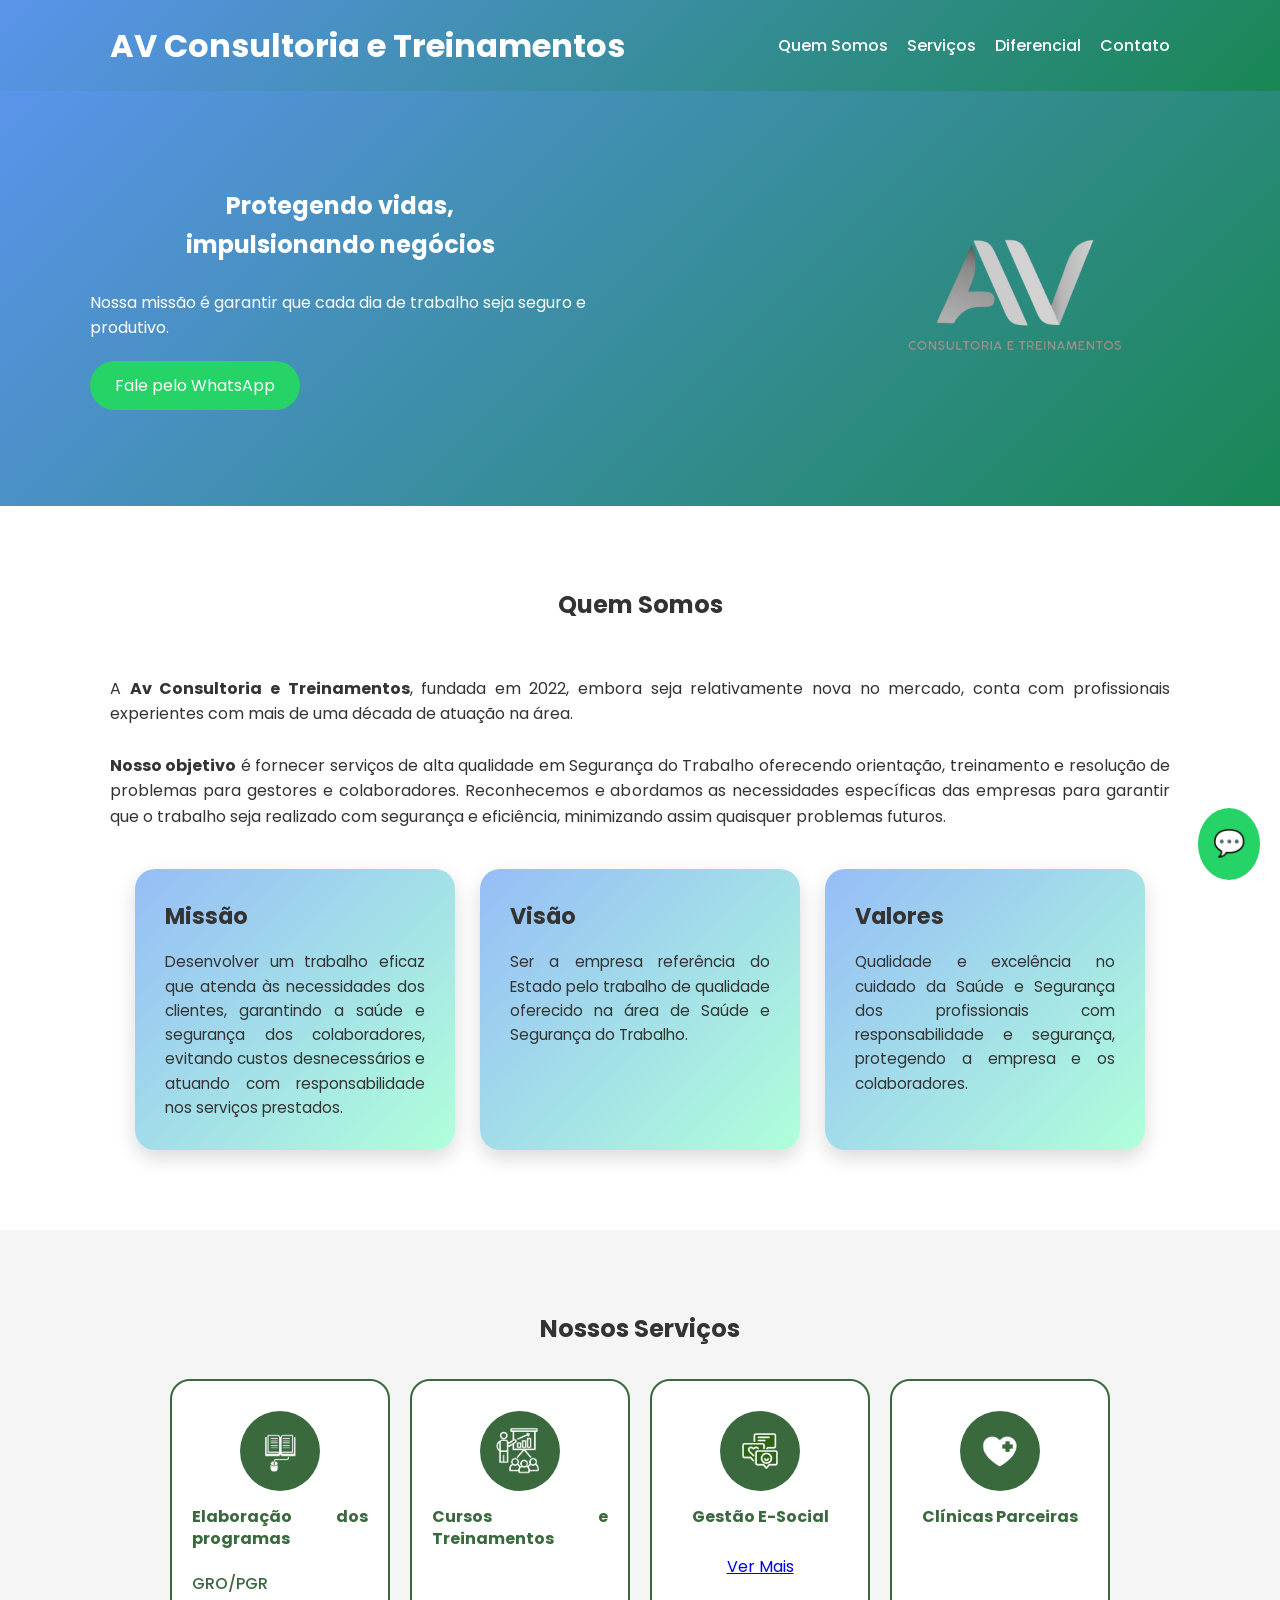
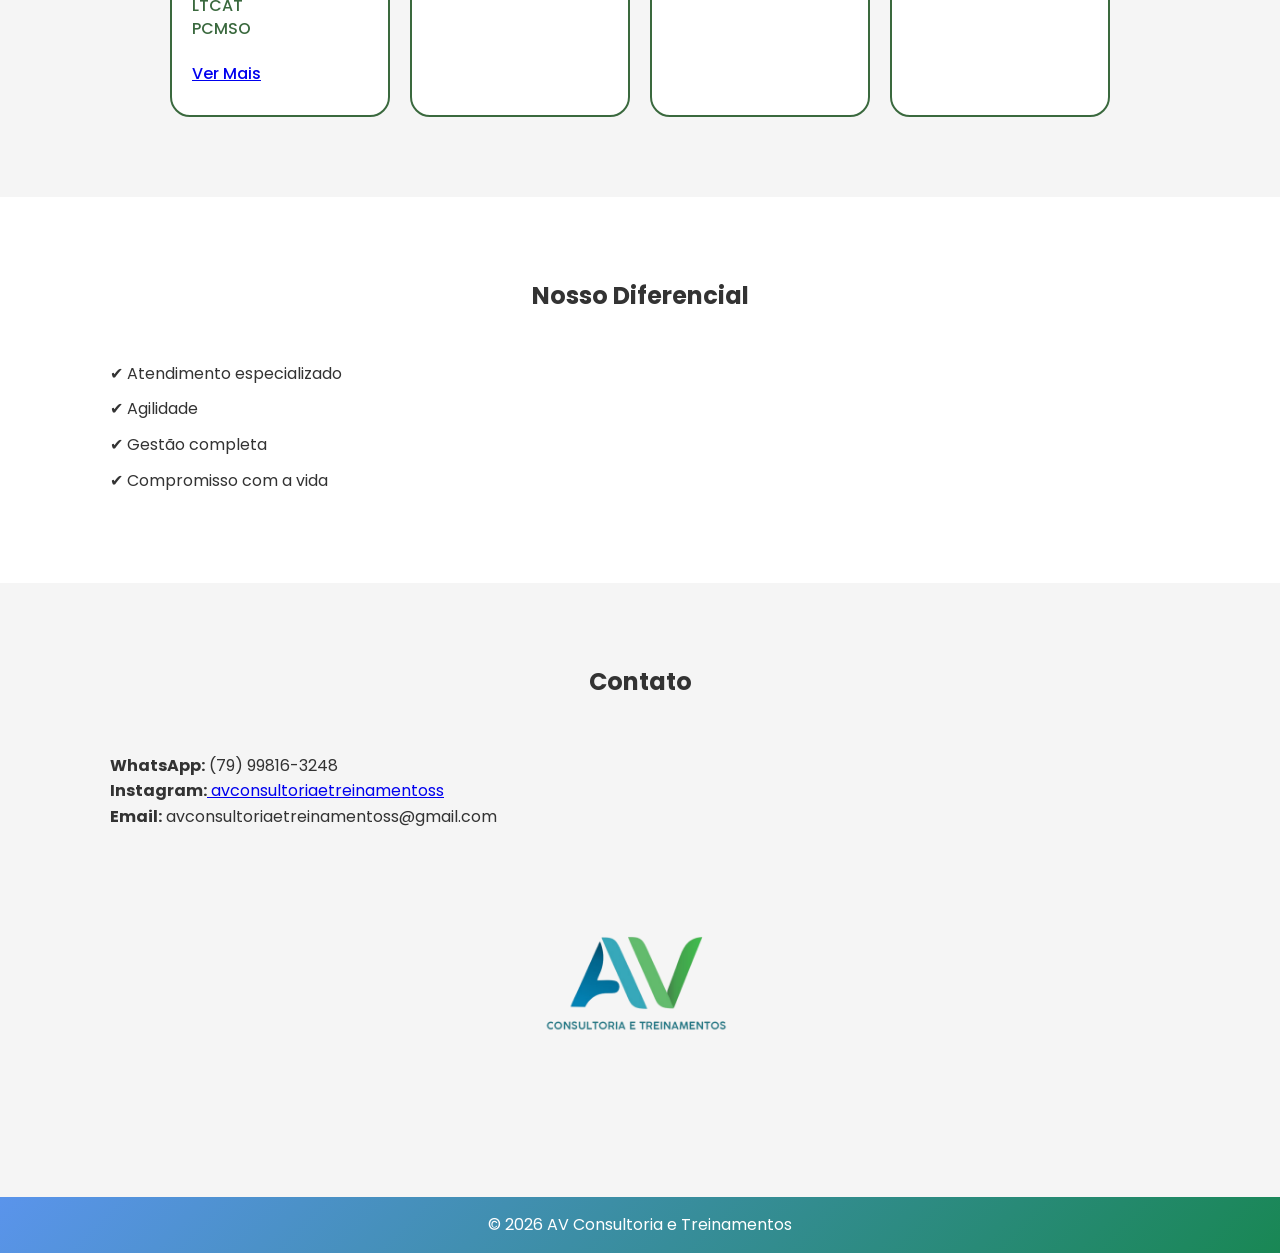
==== index.html @ 42953333 "Update index.html" ====
<!DOCTYPE html>
<html lang="pt-BR">
  <head>
    <meta charset="UTF-8" />
    <meta name="viewport" content="width=device-width, initial-scale=1.0" />
    <title>AV Consultoria e Treinamentos</title>

    <link rel="stylesheet" href="style.css" />

    <link rel="preconnect" href="https://fonts.googleapis.com" />
    <link rel="preconnect" href="https://fonts.gstatic.com" crossorigin />
    <link
      href="https://fonts.googleapis.com/css2?family=Poppins:wght@300;400;600;700&display=swap"
      rel="stylesheet"
    />
  </head>

  <body>
    <!-- HEADER -->
    <header>
      <div class="container header-content">
        <h1>AV Consultoria e Treinamentos</h1>
        <nav>
          <a href="#sobre">Quem Somos</a>
          <a href="#servicos">Serviços</a>
          <a href="#diferencial">Diferencial</a>
          <a href="#contato">Contato</a>
        </nav>
      </div>
    </header>

    <!-- HERO -->
    <section class="hero">
      <div class="hero-content">
        <div class="hero-text">
          <h2>
            Protegendo vidas,<br />
            impulsionando negócios
          </h2>
          <br />
          <p>
            Nossa missão é garantir que cada dia de trabalho seja seguro e
            produtivo.
          </p>

          <a
            href="https://wa.me/5579998163248"
            target="_blank"
            class="btn whatsapp"
          >
            Fale pelo WhatsApp
          </a>
        </div>

        <div class="hero-img">
          <img src="img/av branco.png" alt="AV Consultoria" />
        </div>
      </div>
    </section>

    <!-- SOBRE -->
    <section class="section">
      <div class="container">
        <h2>Quem Somos</h2>
        <br />
        <br />

        <p>
          A <b>Av Consultoria e Treinamentos</b>, fundada em 2022, embora seja
          relativamente nova no mercado, conta com profissionais experientes com
          mais de uma década de atuação na área.
        </p>
        <br />
        <p>
          <b>Nosso objetivo</b> é fornecer serviços de alta qualidade em
          Segurança do Trabalho oferecendo orientação, treinamento e resolução
          de problemas para gestores e colaboradores. Reconhecemos e abordamos
          as necessidades específicas das empresas para garantir que o trabalho
          seja realizado com segurança e eficiência, minimizando assim quaisquer
          problemas futuros.
        </p>

        <div class="cards-institucional">
          <div class="card-institucional">
            <h3>Missão</h3>
            <p>
              Desenvolver um trabalho eficaz que atenda às necessidades dos
              clientes, garantindo a saúde e segurança dos colaboradores,
              evitando custos desnecessários e atuando com responsabilidade nos
              serviços prestados.
            </p>
          </div>

          <div class="card-institucional">
            <h3>Visão</h3>
            <p>
              Ser a empresa referência do Estado pelo trabalho de qualidade
              oferecido na área de Saúde e Segurança do Trabalho.
            </p>
          </div>

          <div class="card-institucional">
            <h3>Valores</h3>
            <p>
              Qualidade e excelência no cuidado da Saúde e Segurança dos
              profissionais com responsabilidade e segurança, protegendo a
              empresa e os colaboradores.
            </p>
          </div>
        </div>
      </div>
    </section>

    <!-- SERVIÇOS -->
    <section id="servicos" class="section bg">
      <div class="container">
        <h2>Nossos Serviços</h2>

        <div class="cards-servicos">
          <!-- CARD 1 -->
          <div class="card-servico">
            <div class="card-icon">
              <img src="img/Programas (1).png" alt="Elaboração de Programas" />
            </div>
            <p>
              <b>Elaboração dos programas</b> <br />
              <br />
              GRO/PGR <br />
              LTCAT <br />
              PCMSO <br />
              <br />
              <a href="explicação.html">Ver Mais</a>
            </p>
          </div>

          <!-- CARD 2 -->
          <div class="card-servico">
            <div class="card-icon">
              <img
                src="img/cursos e treinamentos.png"
                alt="Cursos e Treinamentos"
              />
            </div>
            <p><b>Cursos e Treinamentos</b></p>
          </div>

          <!-- CARD 3 -->
          <div class="card-servico">
            <div class="card-icon">
              <img src="img/sociais.png" alt="Gestão E-Social" />
            </div>
            <p><b>Gestão E-Social</b></p>
            <br />
            <a href="explicação.html">Ver Mais</a>
          </div>

          <!-- CARD 4 -->
          <div class="card-servico">
            <div class="card-icon">
              <img src="img/saude.png" alt="Clínicas Parceiras" />
            </div>
            <p><b>Clínicas Parceiras</b></p>
          </div>
        </div>
      </div>
    </section>

    <!-- DIFERENCIAL -->
    <section id="diferencial" class="section">
      <div class="container">
        <h2>Nosso Diferencial</h2>
        <br />

        <ul class="lista">
          <li>✔ Atendimento especializado</li>
          <li>✔ Agilidade</li>
          <li>✔ Gestão completa</li>
          <li>✔ Compromisso com a vida</li>
        </ul>
      </div>
    </section>

    <!-- CONTATO -->
    <section id="contato" class="section bg">
      <div class="container">
        <h2>Contato</h2>
        <br />
        <br />
        <p><strong>WhatsApp:</strong> (79) 99816-3248</p>
        <p><strong>Instagram:</strong><a href="https://www.instagram.com/avconsultoriaetreinamentoss?igsh=MWJjYWZ6a2FtYTg5bw==" target="_blank">
  avconsultoriaetreinamentoss
</a>
</p>
        <p><strong>Email:</strong> avconsultoriaetreinamentoss@gmail.com</p>

        <!-- IMAGEM EMBAIXO DOS CONTATOS -->
        <div class="imagem-contato">
          <img src="img/logo ofc.png" alt="Imagem de contato AV Consultoria" />
        </div>
      </div>
    </section>

    <!-- BOTÃO WHATSAPP -->
    <a href="https://wa.me/5579998163248" class="whatsapp-float" target="_blank"
      >💬</a
    >

    <!-- FOOTER -->
    <footer>
      <p>© 2026 AV Consultoria e Treinamentos</p>
    </footer>

    <script src="script.js"></script>
  </body>
</html>
---- style.css ----
* {
  margin: 0;
  padding: 0;
  box-sizing: border-box;
  font-family: "Poppins", sans-serif;
}
body {
  line-height: 1.6;
  color: #333;
}

/* CONTAINER */
.container {
  max-width: 1100px;
  margin: auto;
  padding: 20px;
}

/* HEADER */
header {
  background: linear-gradient(135deg, #5a94eb, #198754);
  color: #fff;
}
.header-content {
  display: flex;
  justify-content: space-between;
  align-items: center;
  flex-wrap: wrap;
}
nav a {
  color: #fff;
  margin-left: 15px;
  text-decoration: none;
  font-weight: 500;
}

/* HERO */
.hero {
  background: linear-gradient(135deg, #5a94eb, #198754);
  padding: 80px 20px;
  color: #fff;
}
.hero-content {
  max-width: 1100px;
  margin: auto;
  display: flex;
  align-items: center;
  justify-content: space-between;
  gap: 40px;
}
.hero-text {
  max-width: 500px;
}
.hero-img img {
  max-width: 350px;
  width: 100%;
}

/* SEÇÕES */
.section {
  padding: 60px 20px;
}
.bg {
  background: #f5f5f5;
}

/* CARDS */
.cards-servicos {
  display: flex;
  flex-wrap: wrap;
  gap: 20px;
  justify-content: center;
  margin-top: 30px;
}

.card-servico {
  background: #fff;
  border: 2px solid #3a693e;
  border-radius: 20px;
  padding: 30px 20px;
  text-align: center; /* 👈 centraliza textos */
  width: 220px;
  transition: transform 0.3s, box-shadow 0.3s;

  display: flex; /* 👇 garante tudo no centro */
  flex-direction: column;
  align-items: center;
}

.card-servico:hover {
  transform: translateY(-5px);
  box-shadow: 0 10px 20px rgba(0, 0, 0, 0.1);
}

.card-icon {
  width: 80px;
  height: 80px;
  background: #3a693e;
  border-radius: 50%;
  display: flex;
  align-items: center;
  justify-content: center;
  margin-bottom: 15px;
}

.card-icon img {
  width: 120%;
  height: 120%;
  object-fit: contain;
}

.card-servico p,
.card-servico a {
  text-align: center; /* 👈 texto e link no centro */
}

.card-servico p {
  color: #3a693e;
  font-weight: 500;
  line-height: 1.4;
}

/* Link normal */
a.meu-link {
  color: #3a693e; /* cor do link */
  text-decoration: none; /* remove o sublinhado se quiser */
}

/* Link quando o mouse passa por cima */
a.meu-link:hover {
  color: rgb(1, 41, 19); /* cor ao passar o mouse */
  text-decoration: underline; /* opcional, adiciona sublinhado no hover */
}

/* Link visitado */
a.meu-link:visited {
  color: rgb(30, 66, 44); /* cor depois de o usuário ter clicado */
}

/* Link ativo (quando clicado) */
a.meu-link:active {
  color: rgb(32, 68, 32); /* cor no momento do clique */
}

/* CARDS QUEM SOMOS */
.cards-institucional {
  display: flex;
  gap: 25px;
  margin-top: 40px;
  justify-content: center;
  flex-wrap: wrap;
}

.card-institucional {
  background: linear-gradient(135deg, #96bdf7, #b0ffda);
  color: #333;
  border-radius: 20px;
  padding: 30px;
  width: 320px;
  box-shadow: 0 8px 20px rgba(0, 0, 0, 0.15);
  transition: transform 0.3s, box-shadow 0.3s;
}

.card-institucional:hover {
  transform: translateY(-6px);
  box-shadow: 0 12px 25px rgba(0, 0, 0, 0.2);
}

.card-institucional h3 {
  margin-bottom: 15px;
  font-size: 1.4rem;
  text-align: left;
}

.card-institucional p {
  font-size: 0.95rem;
  line-height: 1.6;
  text-align: left;
}

/* RESPONSIVO */
@media (max-width: 768px) {
  .card-institucional {
    width: 100%;
  }
}

/* LISTA */
.lista {
  list-style: none;
  margin-top: 20px;
}
.lista li {
  margin: 10px 0;
}

/* BOTÕES */
.btn {
  display: inline-block;
  margin-top: 20px;
  padding: 12px 25px;
  border-radius: 25px;
  background: #198754;
  color: #fff;
  text-decoration: none;
}
.whatsapp {
  background: #25d366;
}

.imagem-contato {
  margin-top: 30px;
  text-align: center;
}

.imagem-contato img {
  max-width: 250px; /* 👉 AQUI você muda o tamanho */
  width: 100%;
  height: auto;
}

/* WHATSAPP FLUTUANTE */
.whatsapp-float {
  position: fixed;
  bottom: 20px;
  right: 20px;
  background: #25d366;
  color: #fff;
  font-size: 26px;
  padding: 15px;
  border-radius: 50%;
  text-decoration: none;
}

/* FOOTER */
footer {
  background: linear-gradient(135deg, #5a94eb, #198754);
  color: #fff;
  padding: 15px;
  text-align: center;
}

/* RESPONSIVO */
@media (max-width: 768px) {
  .hero-content {
    flex-direction: column;
    text-align: center;
  }
  nav {
    margin-top: 10px;
  }
  nav a {
    display: inline-block;
    margin: 5px;
  }
} /* ====================== MOBILE FIRST (CELULAR) ====================== */
@media (max-width: 768px) {
  /* HEADER */
  header {
    padding: 15px 10px;
  }
  .header-content {
    flex-direction: column;
    gap: 10px;
  }
  header h1 {
    font-size: 1.3rem;
    text-align: center;
  }
  nav {
    display: flex;
    flex-wrap: wrap;
    justify-content: center;
    gap: 10px;
  }
  nav a {
    margin: 0;
    font-size: 0.9rem;
  } /* HERO */
  .hero {
    padding: 50px 15px;
  }
  .hero-content {
    flex-direction: column;
    gap: 25px;
  }
  .hero-text h2 {
    font-size: 1.6rem;
    line-height: 1.3;
  }
  .hero-text p {
    font-size: 0.95rem;
  }
  .hero-img img {
    max-width: 220px;
  } /* BOTÃO */
  .btn {
    width: 100%;
    text-align: center;
    padding: 14px;
    font-size: 1rem;
  } /* SEÇÕES */
  .section {
    padding: 45px 15px;
  }
  .section h2 {
    font-size: 1.4rem;
    margin-bottom: 20px;
  }
  .section p {
    font-size: 0.95rem;
  }
  /* CARDS */
  .cards-servicos {
    display: flex;
    flex-wrap: wrap;
    gap: 20px;
    justify-content: center;
    margin-top: 30px;
  }

  .card-servico {
    background: #fff;
    border: 2px solid #3a693e; /* cor da borda verde */
    border-radius: 20px;
    padding: 30px 20px;
    text-align: center;
    width: 220px;
    transition: transform 0.3s, box-shadow 0.3s;
  }

  .card-servico:hover {
    transform: translateY(-5px);
    box-shadow: 0 10px 20px rgba(0, 0, 0, 0.1);
  }

  .card-icon {
    width: 80px;
    height: 80px;
    background: #3a693e; /* círculo verde */
    border-radius: 50%;
    display: flex;
    align-items: center;
    justify-content: center;
    margin: 0 auto 15px auto;
  }

  .card-icon img {
    width: 120%;
    height: 120%;
    object-fit: contain;
  }

  .card-servico p {
    color: #3a693e;
    font-weight: 500;
    line-height: 1.4;
  }
  /* LISTA DIFERENCIAL */
  .lista li {
    font-size: 0.95rem;
    text-align: left;
  }
  /* CONTATO */
  #contato p {
    font-size: 0.95rem;
  }

  /* Menor no celular */
  @media (max-width: 768px) {
    .imagem-contato img {
      max-width: 180px;
    }
  }

  /* FOOTER */
  footer {
    font-size: 0.85rem;
  }
  /* WHATSAPP FLOAT */
  .whatsapp-float {
    bottom: 15px;
    right: 15px;
    font-size: 22px;
    padding: 12px;
  }
}
.section h2,
.hero-text h2,
footer p {
  text-align: center;
}
.section p,
.card p {
  text-align: justify;
}
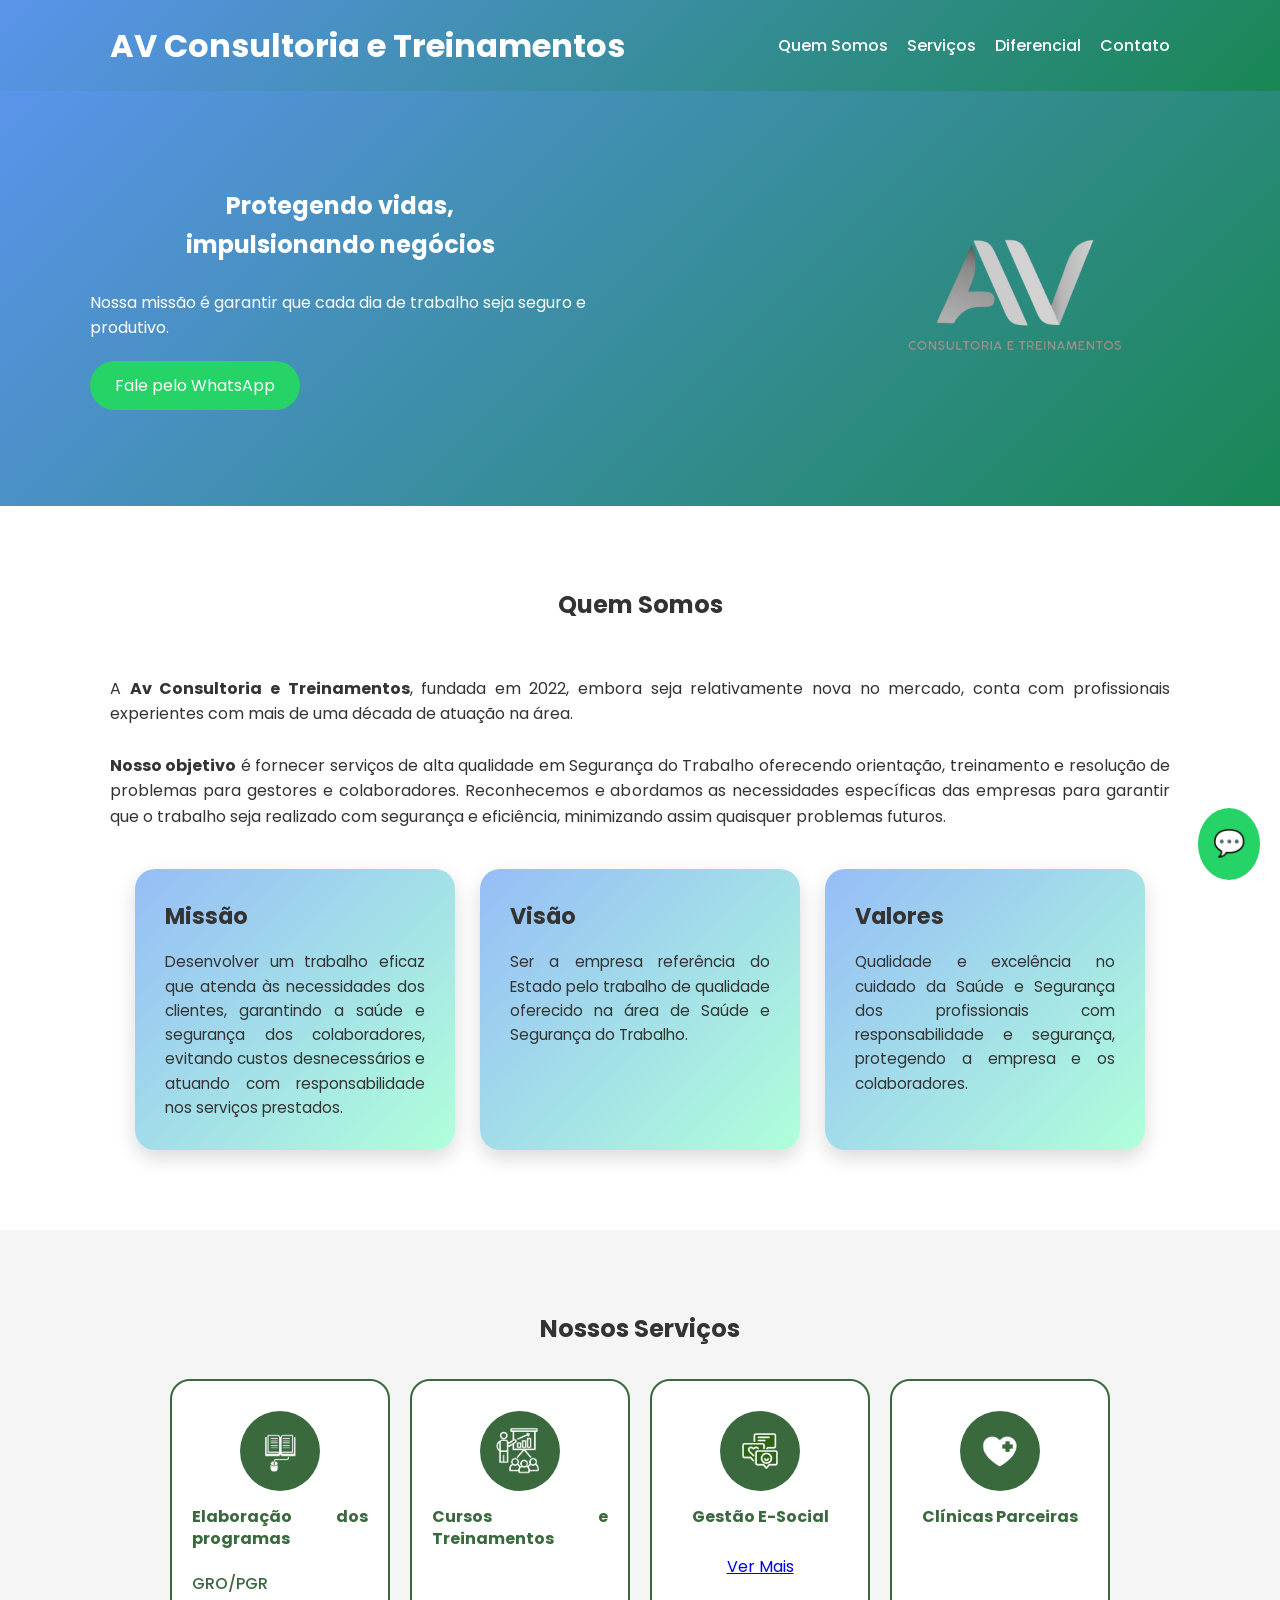
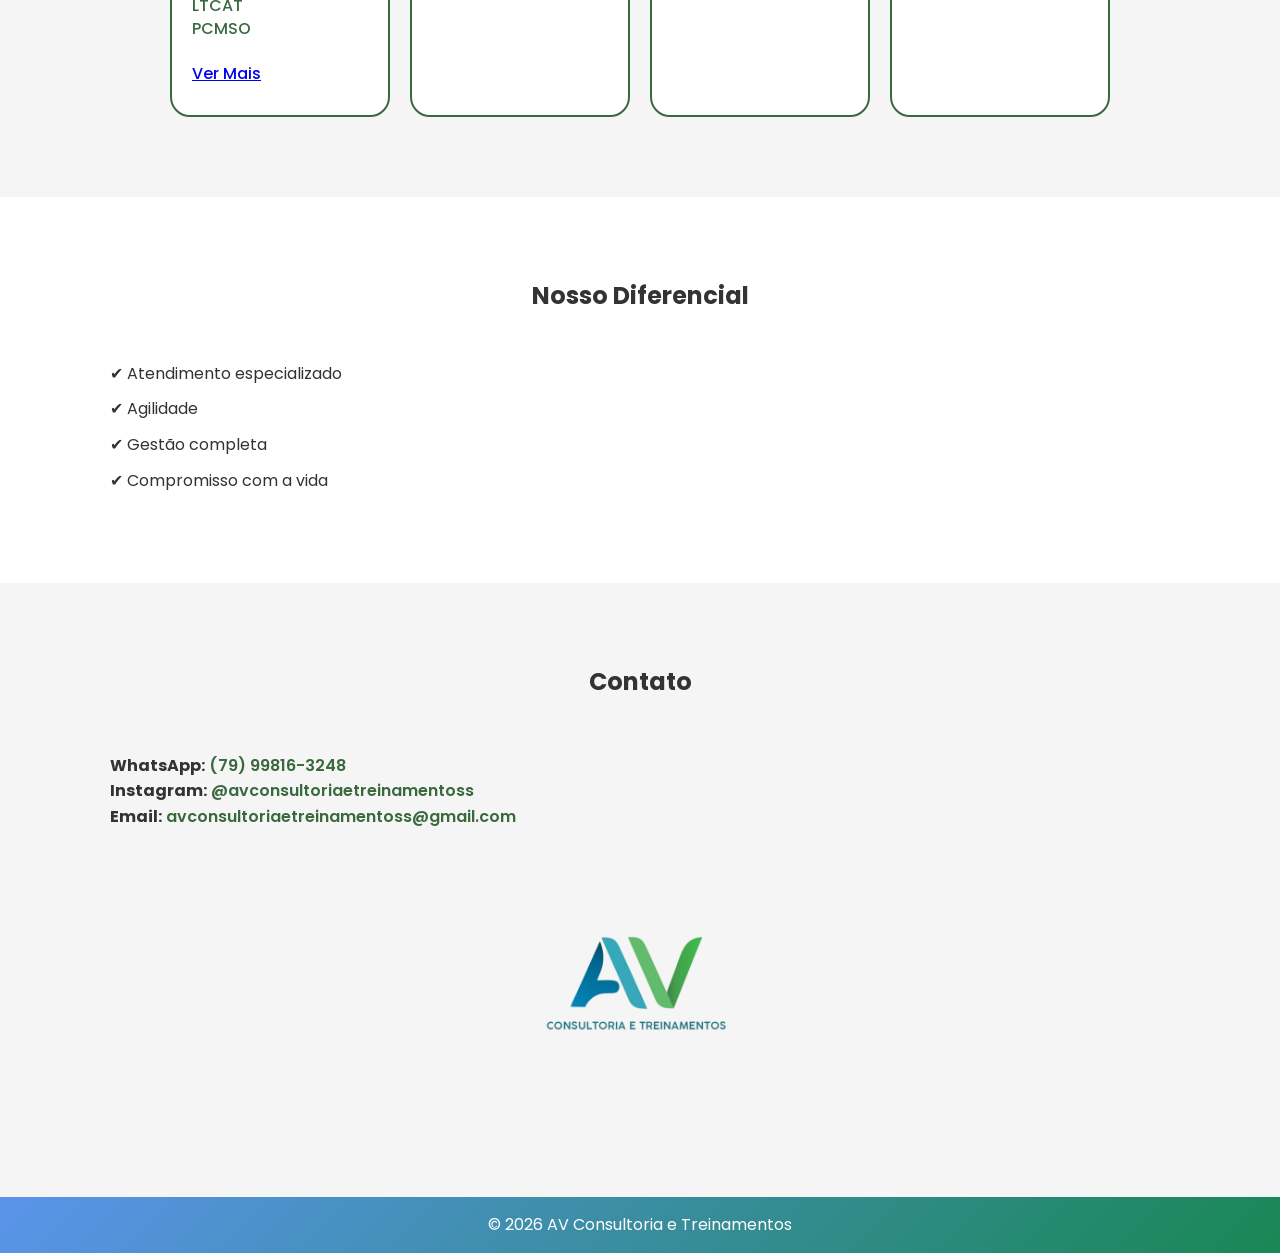
==== commit e628c9d5: "Update index.html" ====
--- a/index.html
+++ b/index.html
@@ -186,12 +186,29 @@
         <h2>Contato</h2>
         <br />
         <br />
-        <p><strong>WhatsApp:</strong> (79) 99816-3248</p>
-        <p><strong>Instagram:</strong><a href="https://www.instagram.com/avconsultoriaetreinamentoss?igsh=MWJjYWZ6a2FtYTg5bw==" target="_blank">
-  avconsultoriaetreinamentoss
-</a>
-</p>
-        <p><strong>Email:</strong> avconsultoriaetreinamentoss@gmail.com</p>
+        <p>
+          <strong>WhatsApp:</strong>
+          <a href="https://wa.me/5579998163248" target="_blank">
+            (79) 99816-3248
+          </a>
+        </p>
+
+        <p>
+          <strong>Instagram:</strong>
+          <a
+            href="https://www.instagram.com/avconsultoriaetreinamentoss?igsh=MWJjYWZ6a2FtYTg5bw=="
+            target="_blank"
+          >
+            @avconsultoriaetreinamentoss
+          </a>
+        </p>
+
+        <p>
+          <strong>Email:</strong>
+          <a href="mailto:avconsultoriaetreinamentoss@gmail.com">
+            avconsultoriaetreinamentoss@gmail.com
+          </a>
+        </p>
 
         <!-- IMAGEM EMBAIXO DOS CONTATOS -->
         <div class="imagem-contato">
@@ -214,3 +231,4 @@
   </body>
 </html>
 
+
--- a/style.css
+++ b/style.css
@@ -119,6 +119,17 @@
   font-weight: 500;
   line-height: 1.4;
 }
+
+#contato a {
+  color: #3a693e;
+  font-weight: 600;
+  text-decoration: none;
+}
+
+#contato a:hover {
+  text-decoration: underline;
+}
+
 
 /* Link normal */
 a.meu-link {
@@ -394,3 +405,4 @@
 .card p {
   text-align: justify;
 }
+
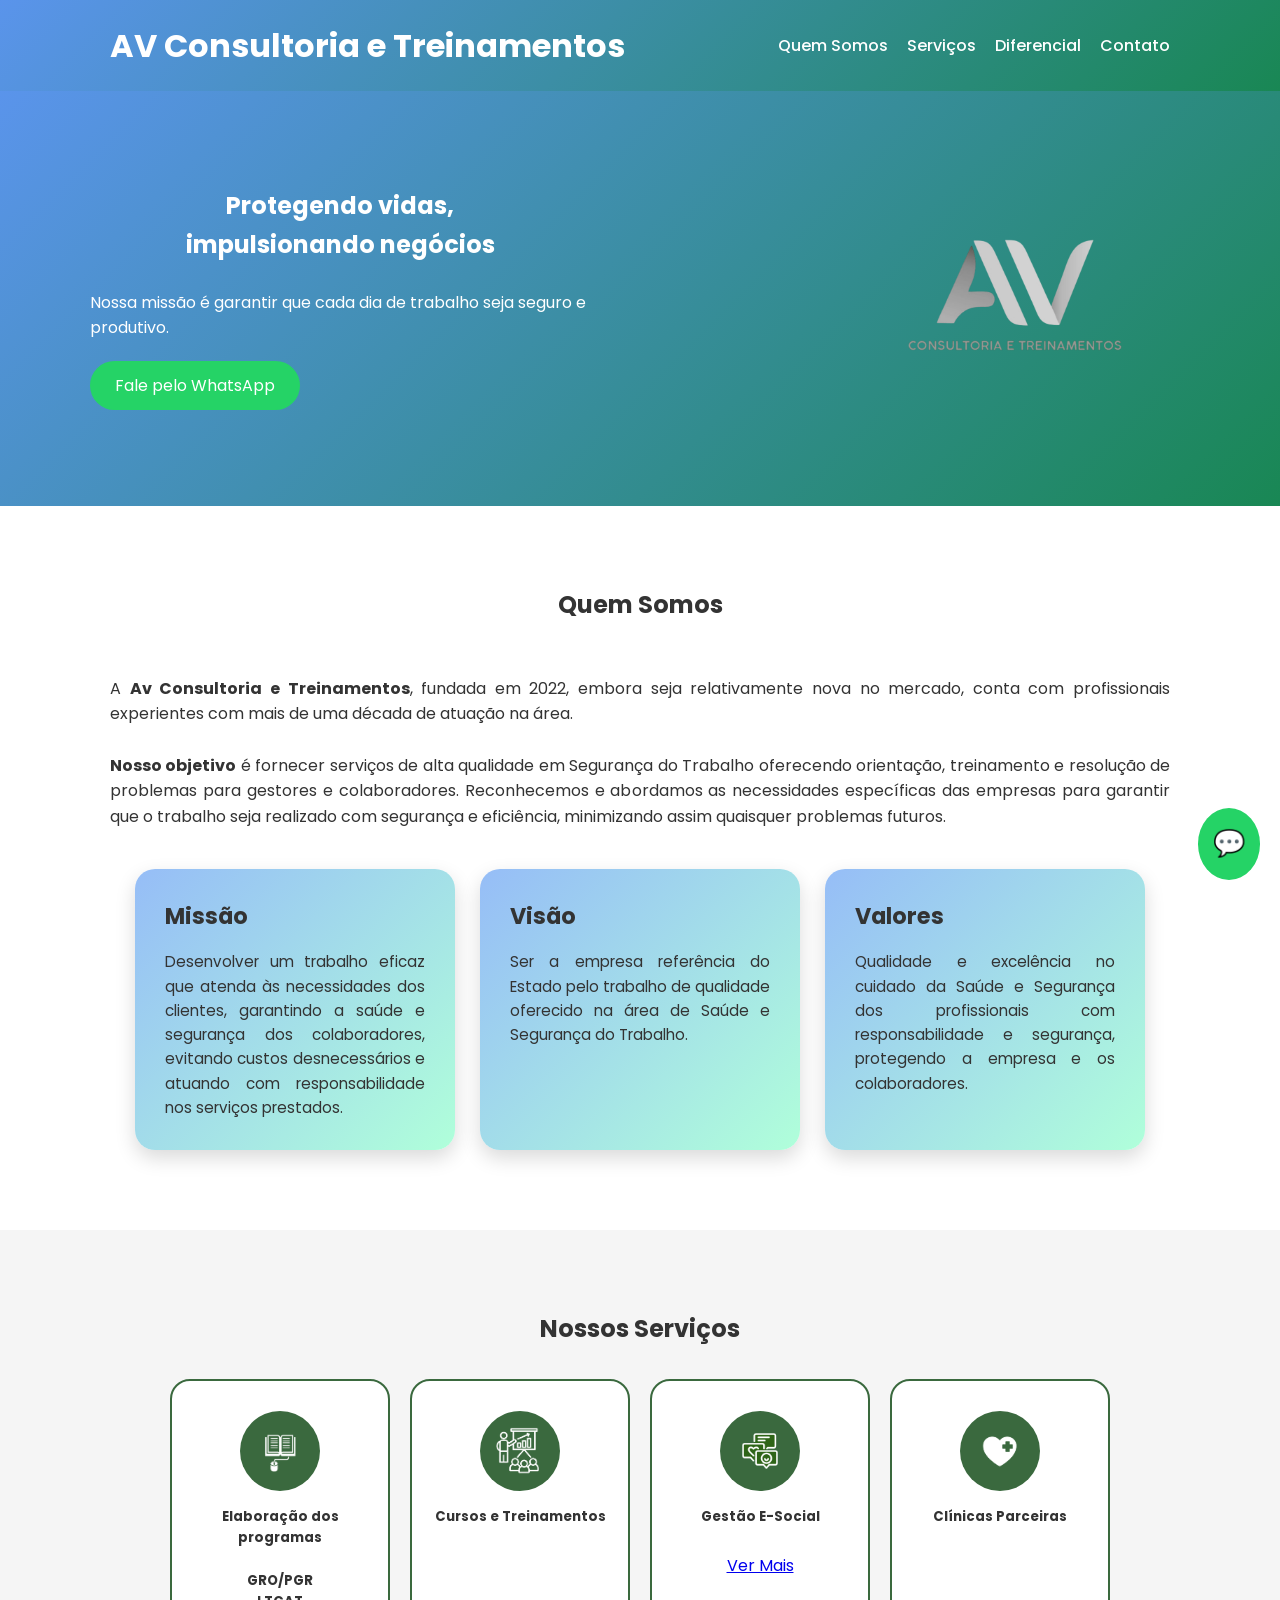
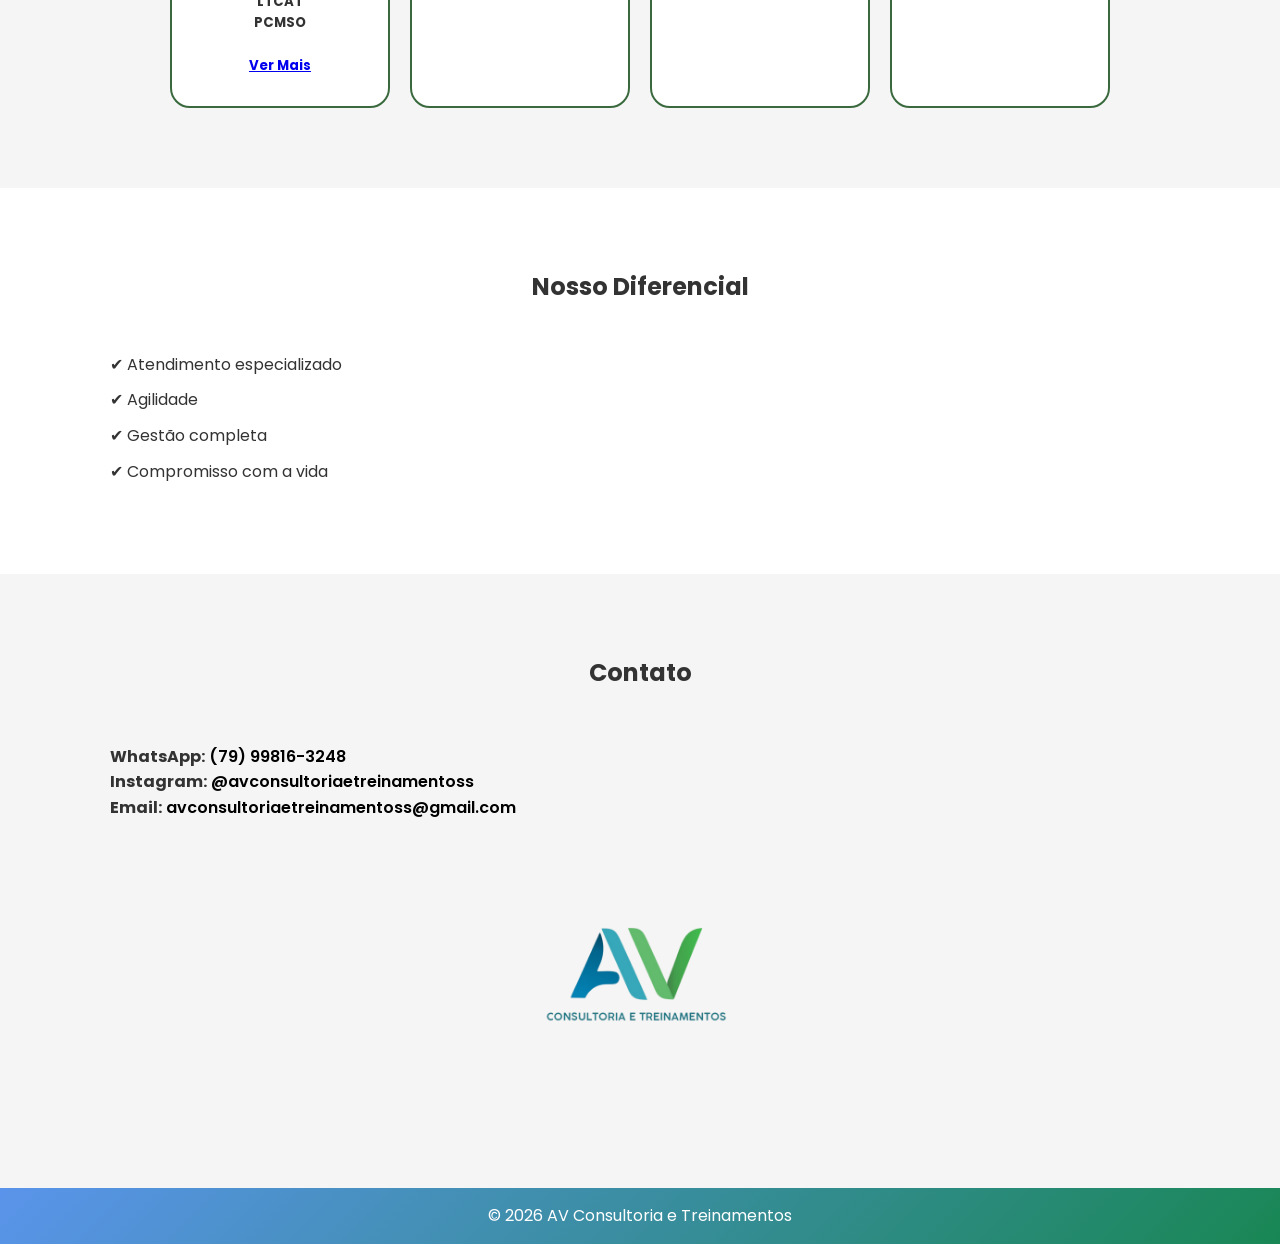
==== commit 23f0cc5b: "Update index.html" ====
--- a/index.html
+++ b/index.html
@@ -122,7 +122,7 @@
             <div class="card-icon">
               <img src="img/Programas (1).png" alt="Elaboração de Programas" />
             </div>
-            <p>
+            <h5>
               <b>Elaboração dos programas</b> <br />
               <br />
               GRO/PGR <br />
@@ -130,7 +130,7 @@
               PCMSO <br />
               <br />
               <a href="explicação.html">Ver Mais</a>
-            </p>
+            </h5>
           </div>
 
           <!-- CARD 2 -->
@@ -141,7 +141,7 @@
                 alt="Cursos e Treinamentos"
               />
             </div>
-            <p><b>Cursos e Treinamentos</b></p>
+            <h5><b>Cursos e Treinamentos</b></h5>
           </div>
 
           <!-- CARD 3 -->
@@ -149,7 +149,7 @@
             <div class="card-icon">
               <img src="img/sociais.png" alt="Gestão E-Social" />
             </div>
-            <p><b>Gestão E-Social</b></p>
+            <h5><b>Gestão E-Social</b></h5>
             <br />
             <a href="explicação.html">Ver Mais</a>
           </div>
@@ -159,7 +159,7 @@
             <div class="card-icon">
               <img src="img/saude.png" alt="Clínicas Parceiras" />
             </div>
-            <p><b>Clínicas Parceiras</b></p>
+            <h5><b>Clínicas Parceiras</b></h5>
           </div>
         </div>
       </div>
@@ -232,3 +232,4 @@
 </html>
 
 
+
--- a/style.css
+++ b/style.css
@@ -121,15 +121,15 @@
 }
 
 #contato a {
-  color: #3a693e;
+  color: #000000 !important;
   font-weight: 600;
   text-decoration: none;
 }
 
 #contato a:hover {
+  color: #2f5633 !important;
   text-decoration: underline;
 }
-
 
 /* Link normal */
 a.meu-link {
@@ -406,3 +406,5 @@
   text-align: justify;
 }
 
+
+
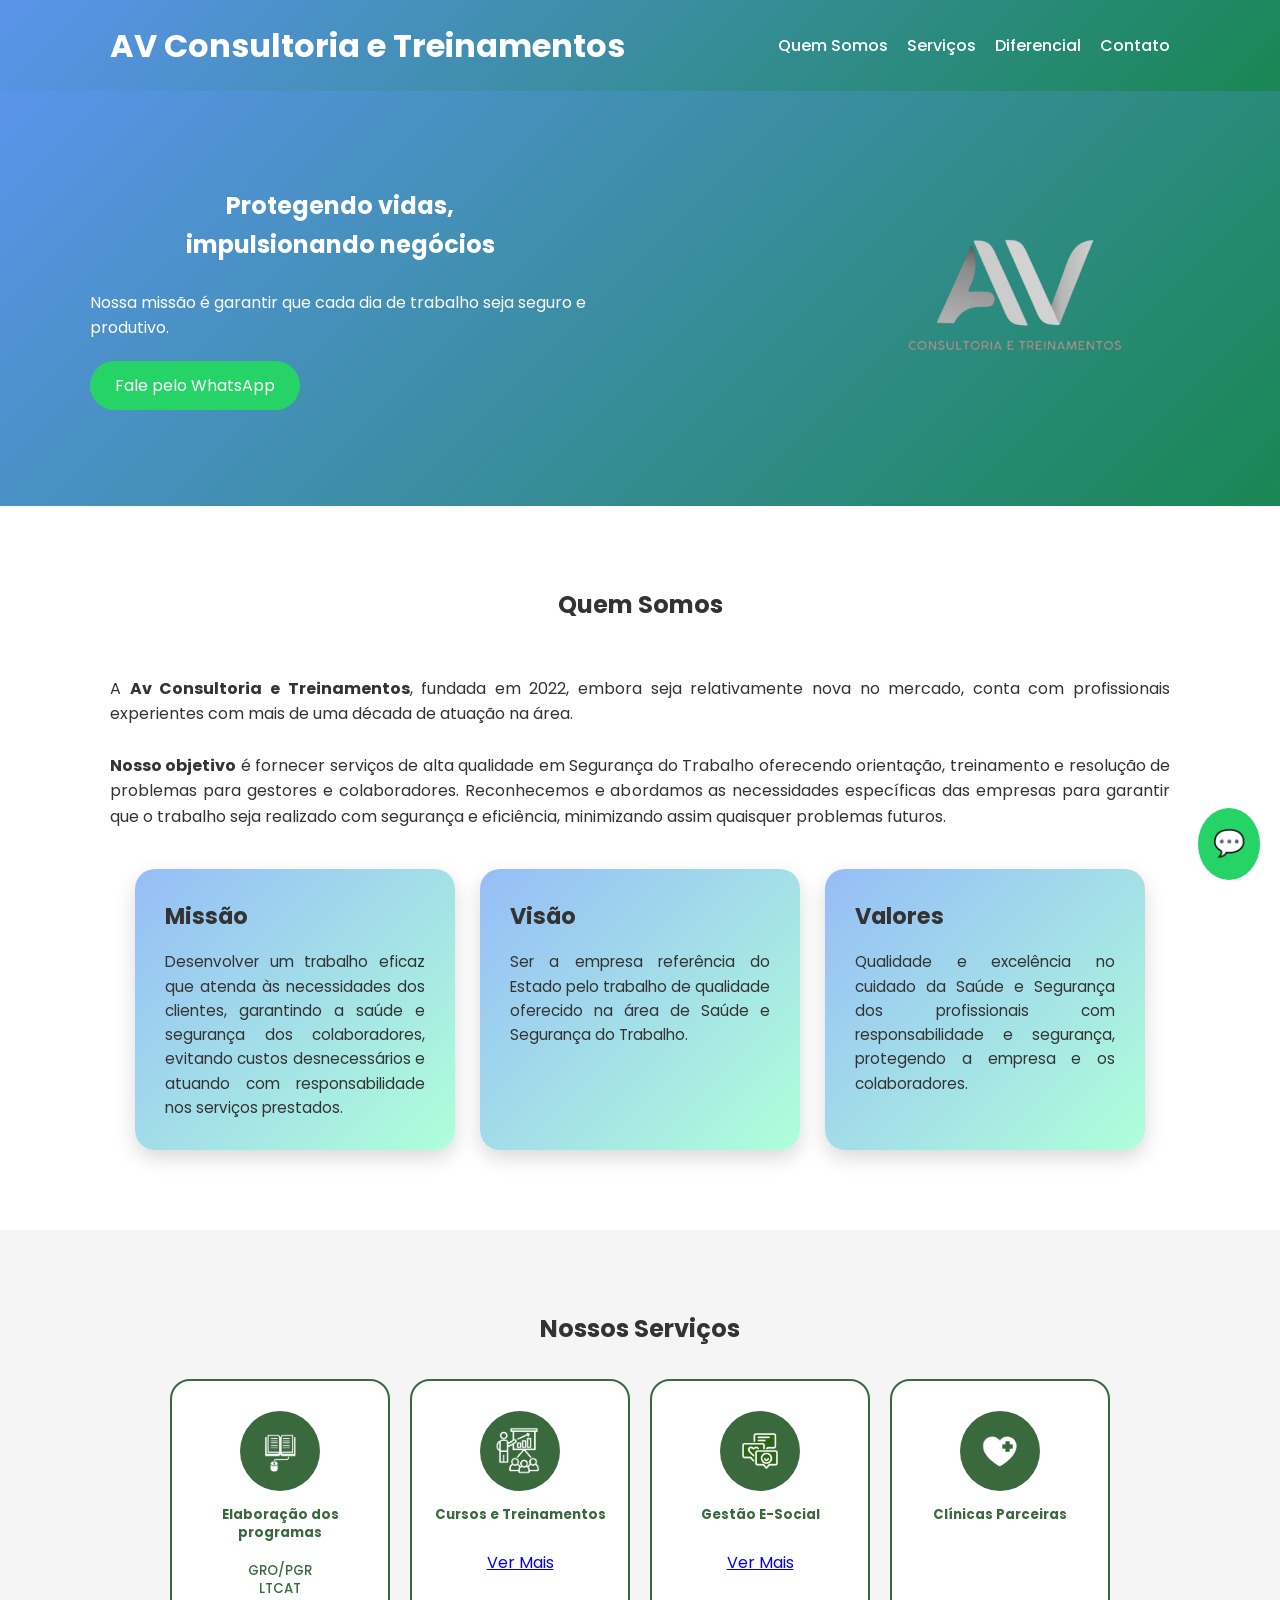
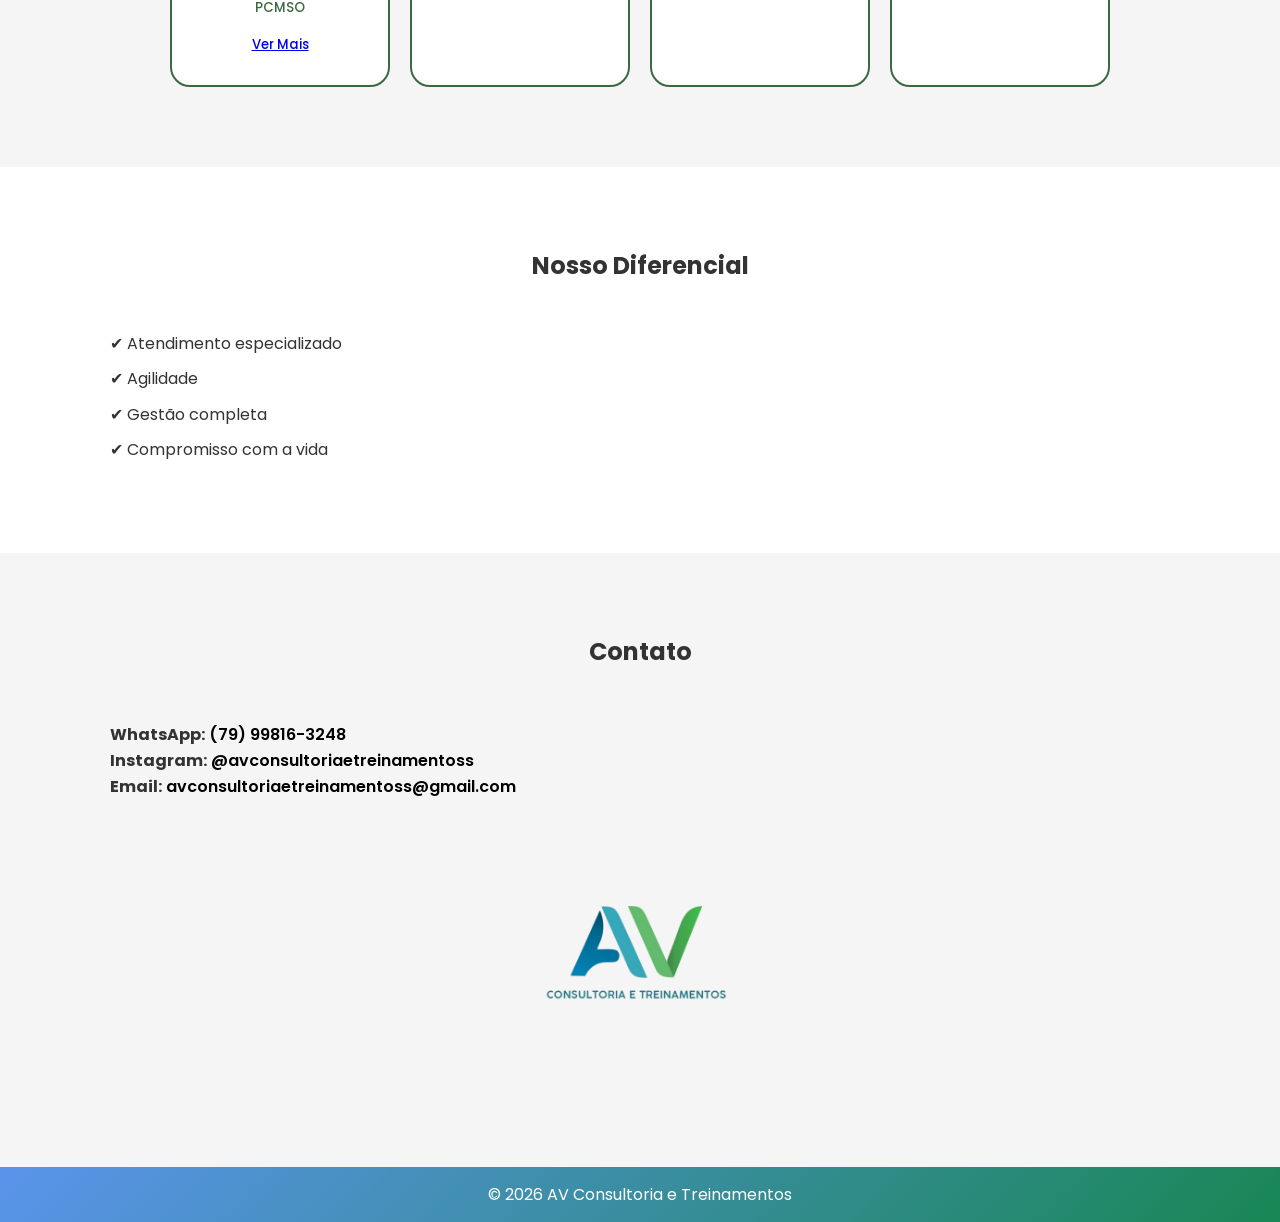
==== commit e9febb11: "Update index.html" ====
--- a/index.html
+++ b/index.html
@@ -142,6 +142,8 @@
               />
             </div>
             <h5><b>Cursos e Treinamentos</b></h5>
+            <br />
+            <a href="explicação.html">Ver Mais</a>
           </div>
 
           <!-- CARD 3 -->
@@ -233,3 +235,5 @@
 
 
 
+
+
--- a/style.css
+++ b/style.css
@@ -109,12 +109,12 @@
   object-fit: contain;
 }
 
-.card-servico p,
+.card-servico h5,
 .card-servico a {
   text-align: center; /* 👈 texto e link no centro */
 }
 
-.card-servico p {
+.card-servico h5 {
   color: #3a693e;
   font-weight: 500;
   line-height: 1.4;
@@ -408,3 +408,4 @@
 
 
 
+
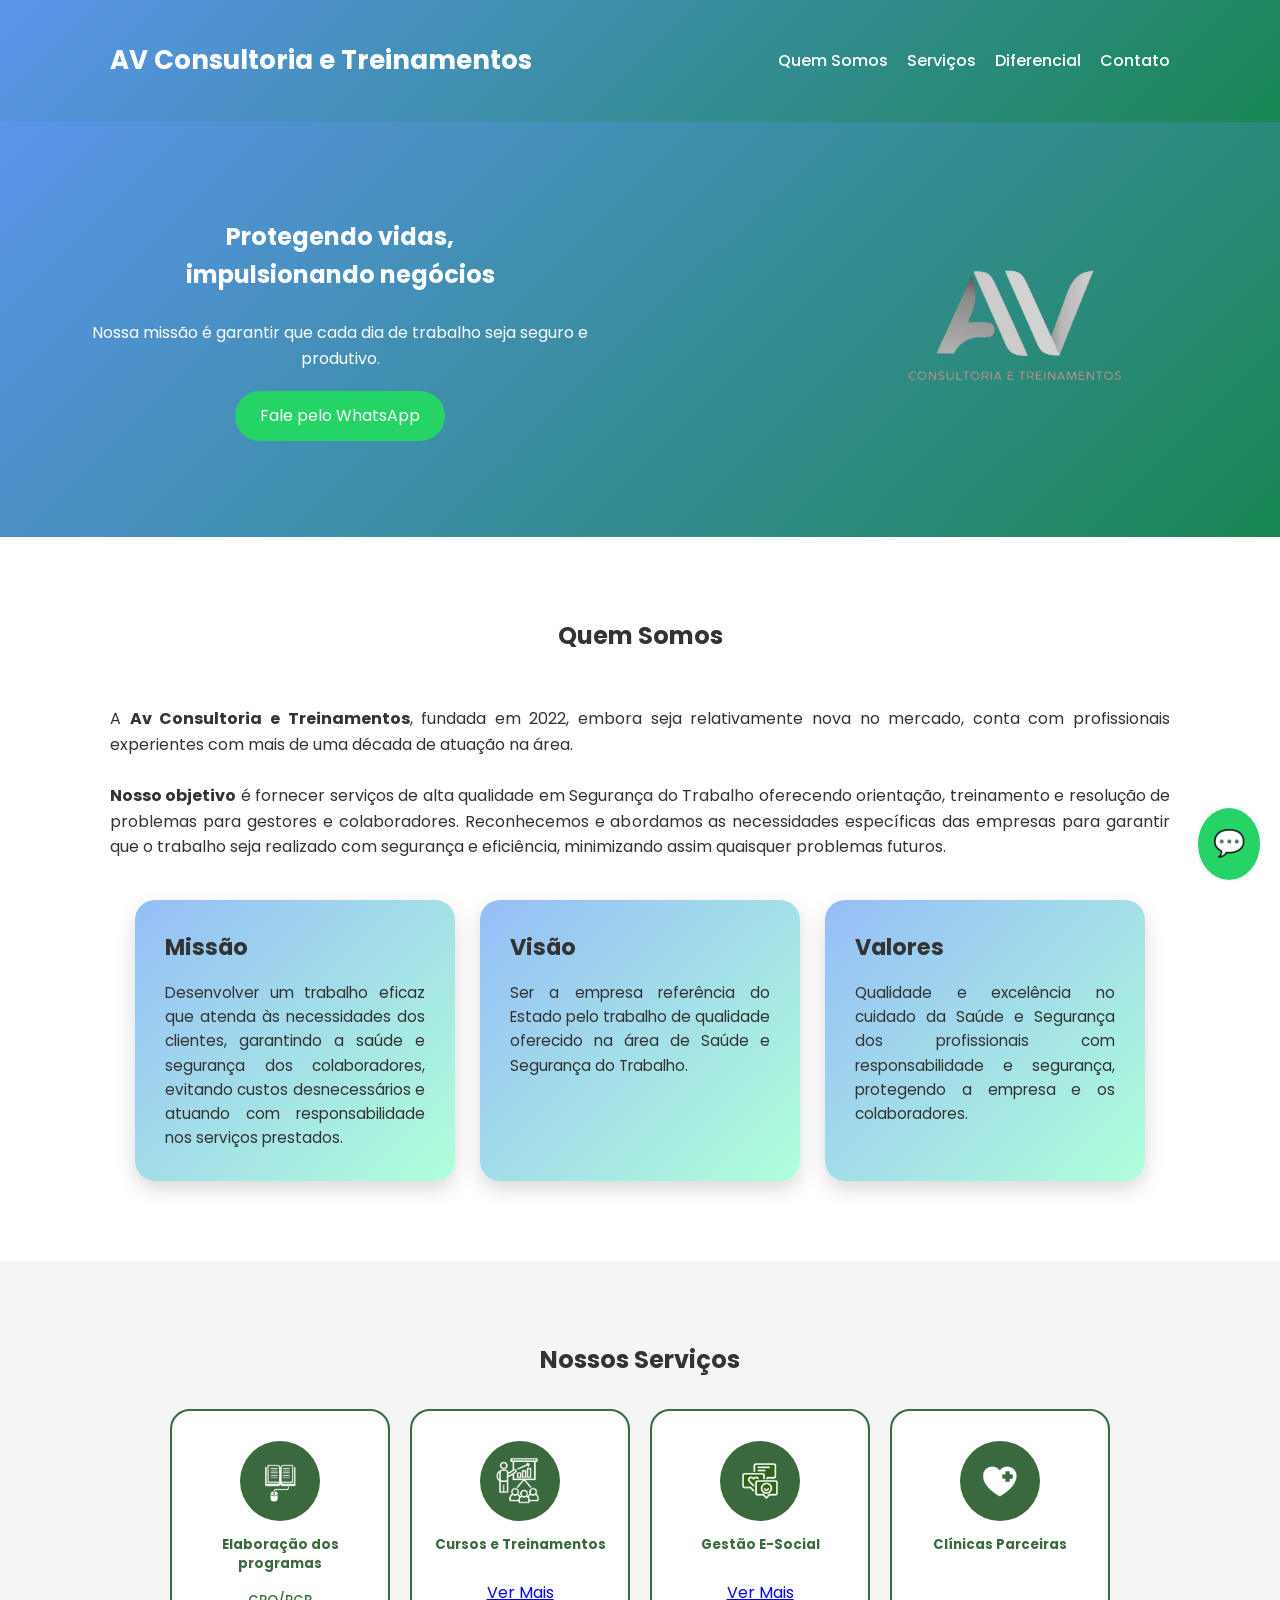
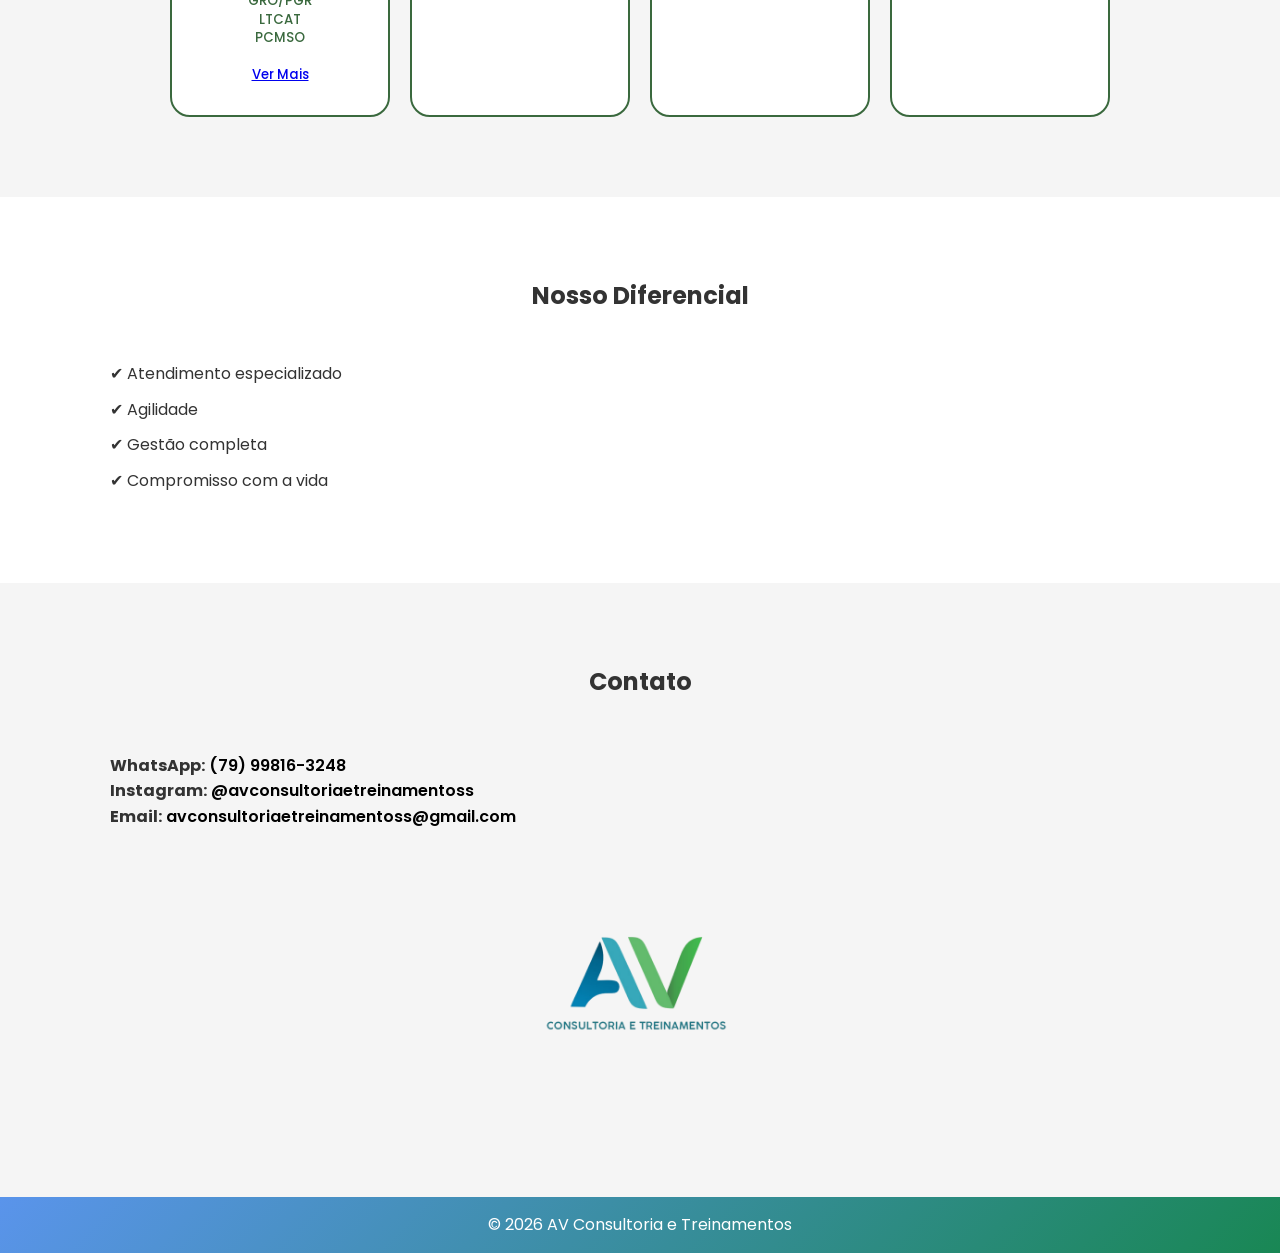
==== commit ca44f515: "Update index.html" ====
--- a/index.html
+++ b/index.html
@@ -18,7 +18,8 @@
   <body>
     <!-- HEADER -->
     <header>
-      <div class="container header-content">
+     <div class="container">
+    <div class="header-content">
         <h1>AV Consultoria e Treinamentos</h1>
         <nav>
           <a href="#sobre">Quem Somos</a>
--- a/style.css
+++ b/style.css
@@ -9,6 +9,11 @@
   color: #333;
 }
 
+footer,
+footer * {
+  text-align: center !important;
+}
+
 /* CONTAINER */
 .container {
   max-width: 1100px;
@@ -19,14 +24,25 @@
 /* HEADER */
 header {
   background: linear-gradient(135deg, #5a94eb, #198754);
-  color: #fff;
-}
+}
+
 .header-content {
   display: flex;
   justify-content: space-between;
   align-items: center;
-  flex-wrap: wrap;
-}
+  padding: 20px 0; /* CONTROLA A ALTURA DO HEADER */
+}
+
+header h1 {
+  color: #fff;
+  font-size: 26px;
+  margin: 0; /* MUITO IMPORTANTE */
+}
+
+nav {
+  margin: 0; /* REMOVE EMPURRÃO */
+}
+
 nav a {
   color: #fff;
   margin-left: 15px;
@@ -40,6 +56,7 @@
   padding: 80px 20px;
   color: #fff;
 }
+
 .hero-content {
   max-width: 1100px;
   margin: auto;
@@ -54,6 +71,13 @@
 .hero-img img {
   max-width: 350px;
   width: 100%;
+}
+.hero-text {
+  text-align: center;
+}
+
+.hero-text p {
+  text-align: center;
 }
 
 /* SEÇÕES */
@@ -118,6 +142,54 @@
   color: #3a693e;
   font-weight: 500;
   line-height: 1.4;
+}
+
+.galeria-fotos {
+  max-width: 1100px;
+  margin: 60px auto;
+  padding: 0 20px;
+  text-align: center;
+}
+
+.galeria-fotos h2 {
+  margin-bottom: 30px;
+}
+
+/* Grid da galeria */
+.grid-galeria {
+  display: grid;
+  grid-template-columns: repeat(auto-fit, minmax(250px, 1fr));
+  gap: 20px;
+}
+
+.grid-galeria img {
+  width: 100%;
+  height: 220px; /* ALTURA das fotos */
+  object-fit: cover;
+  border-radius: 18px;
+  cursor: pointer;
+  transition: transform 0.3s, box-shadow 0.3s;
+}
+
+/* Efeito hover */
+.grid-galeria img:hover {
+  transform: scale(1.05);
+  box-shadow: 0 10px 25px rgba(0, 0, 0, 0.2);
+}
+
+/* Responsivo celular */
+@media (max-width: 600px) {
+  .grid-galeria img {
+    height: 180px;
+  }
+}
+
+/* Responsivo */
+@media (max-width: 600px) {
+  .lista-fotos img {
+    width: 100px;
+    height: 100px;
+  }
 }
 
 #contato a {
@@ -386,8 +458,12 @@
 
   /* FOOTER */
   footer {
-    font-size: 0.85rem;
-  }
+    background: linear-gradient(135deg, #5a94eb, #198754);
+    color: #fff;
+    padding: 15px;
+    text-align: center;
+  }
+
   /* WHATSAPP FLOAT */
   .whatsapp-float {
     bottom: 15px;
@@ -409,3 +485,5 @@
 
 
 
+
+
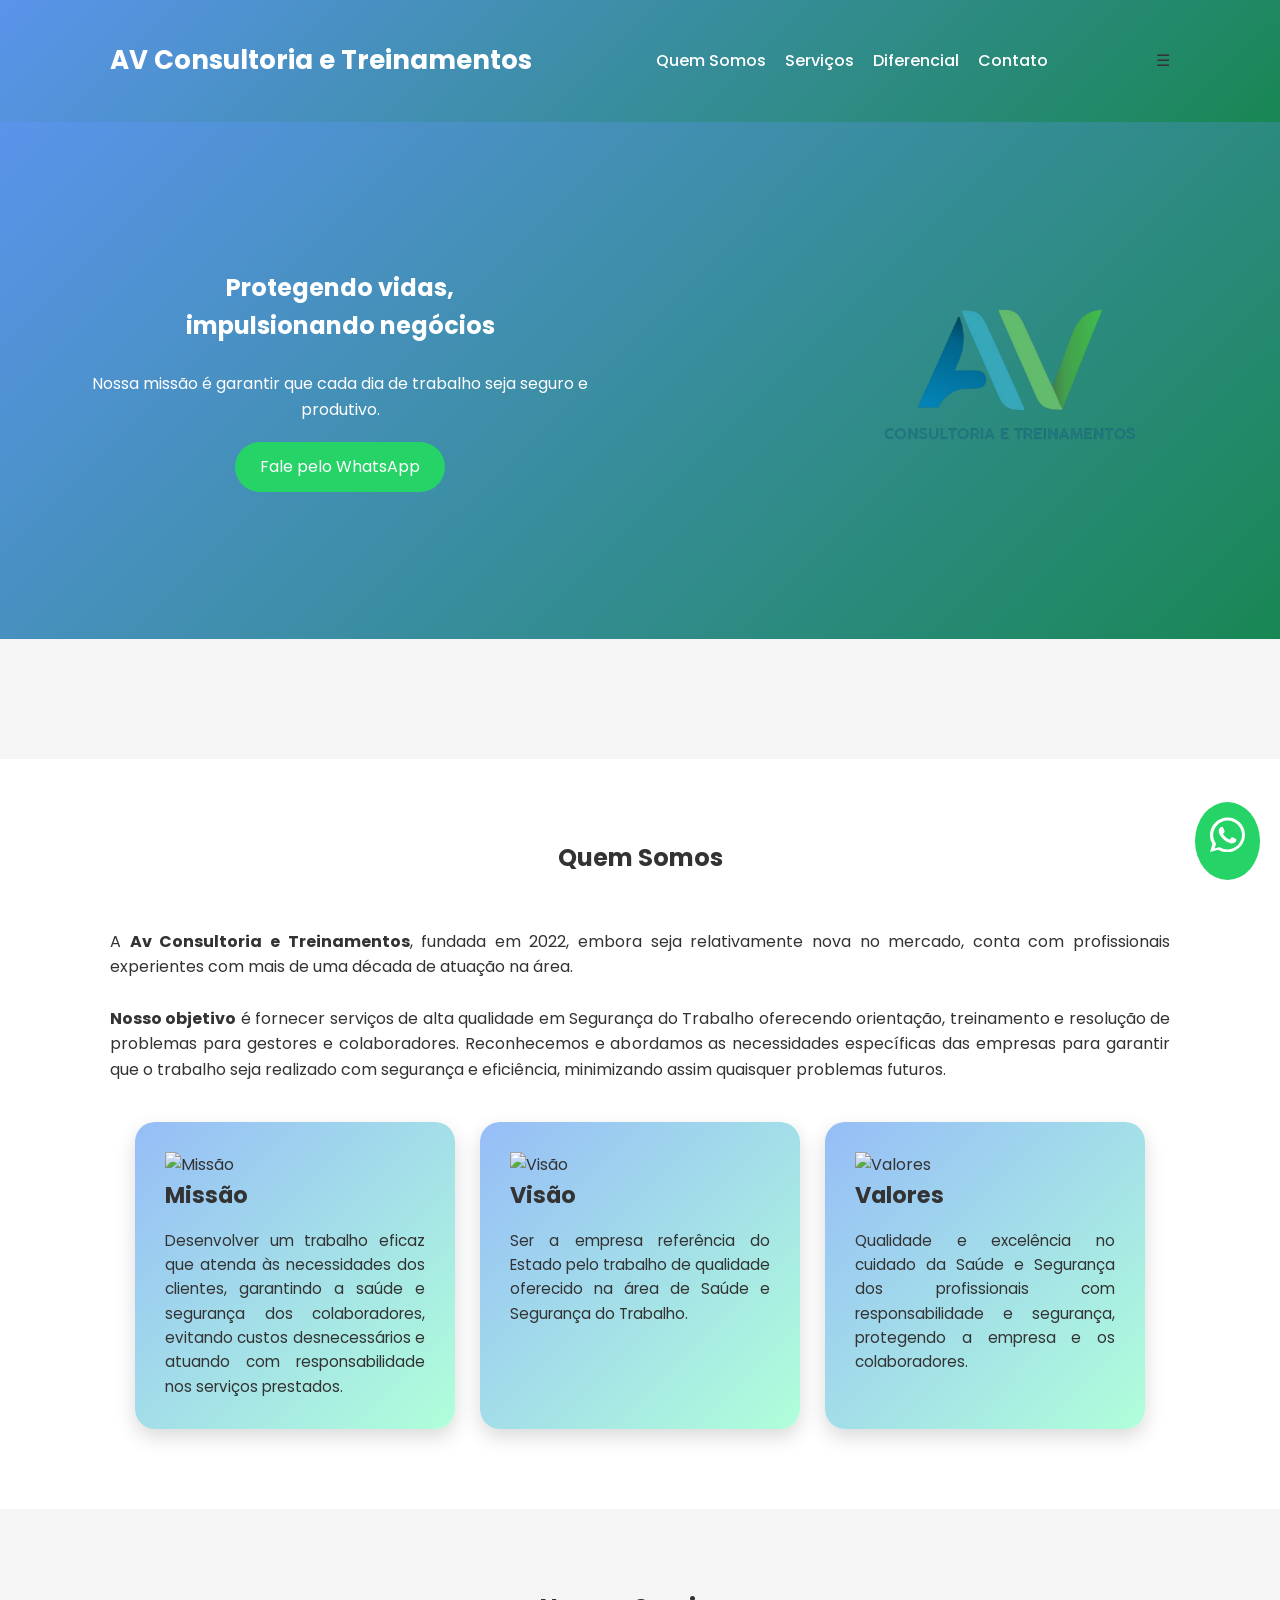
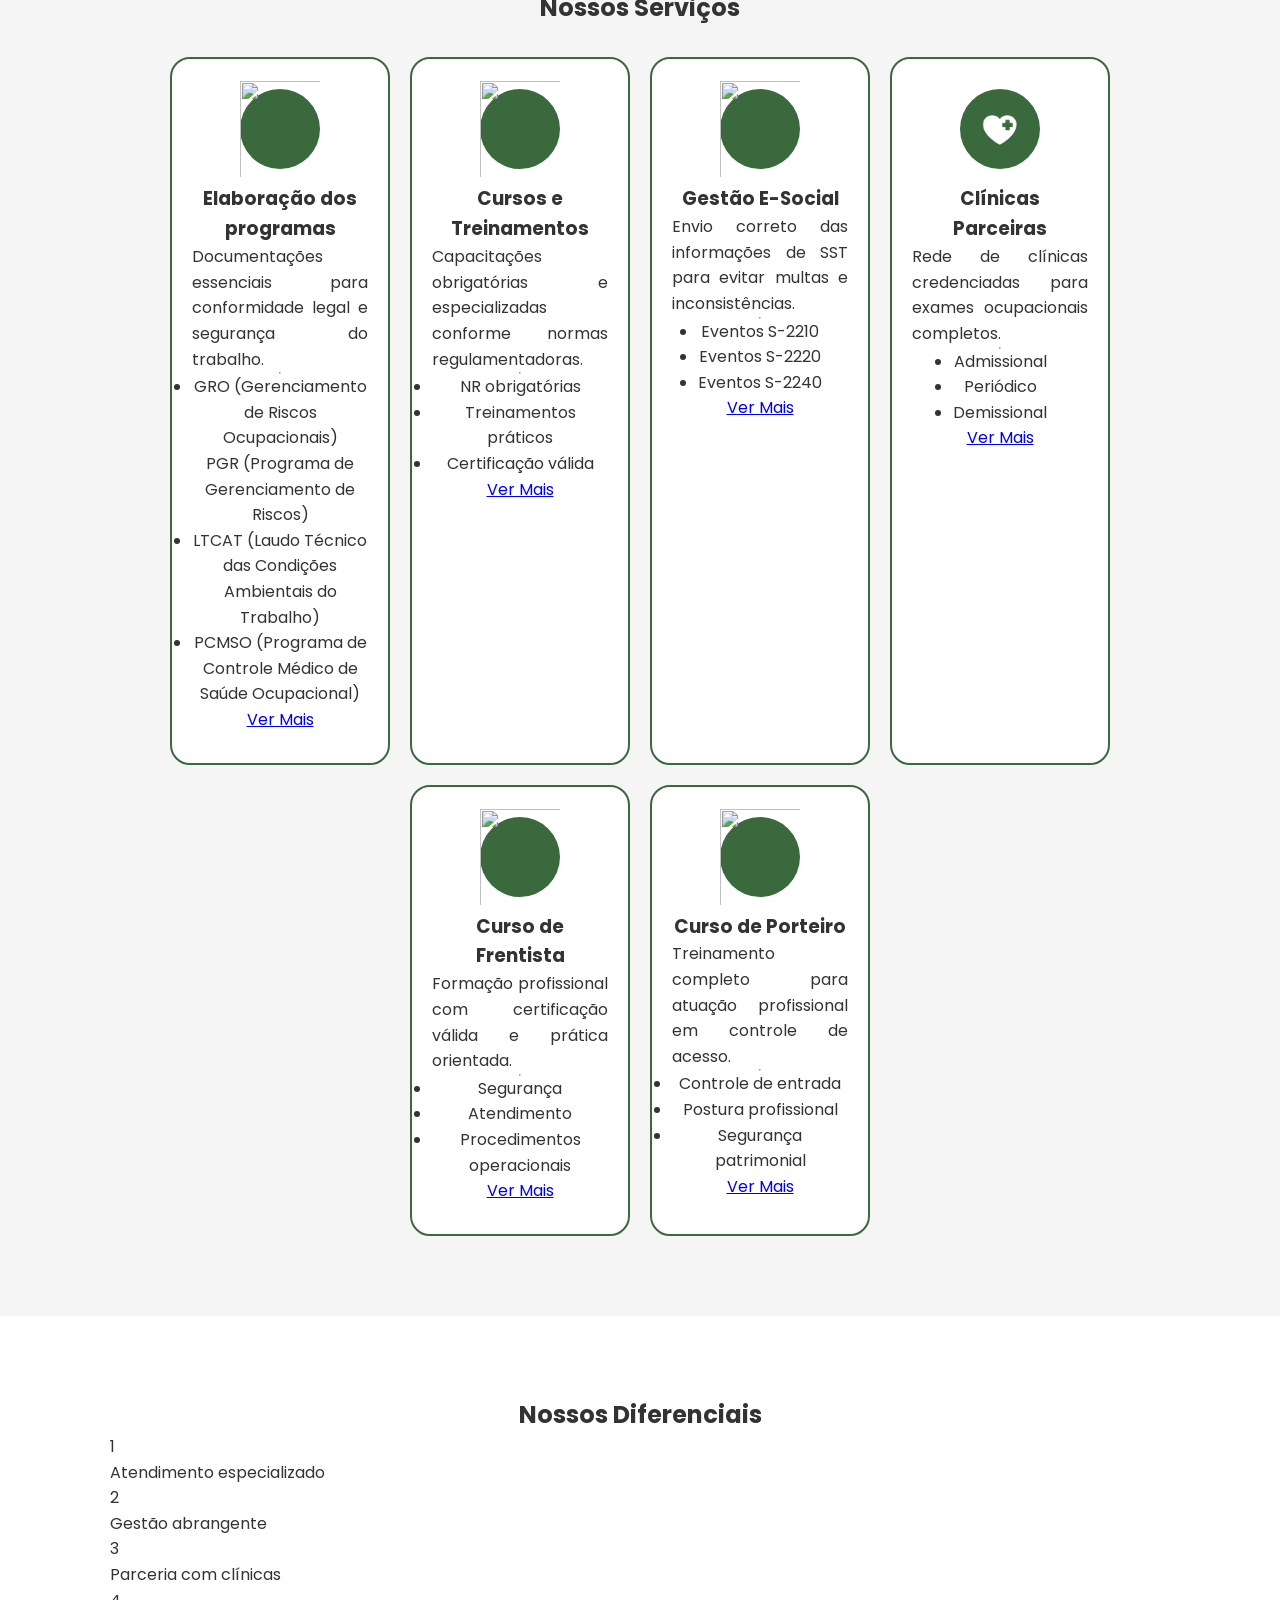
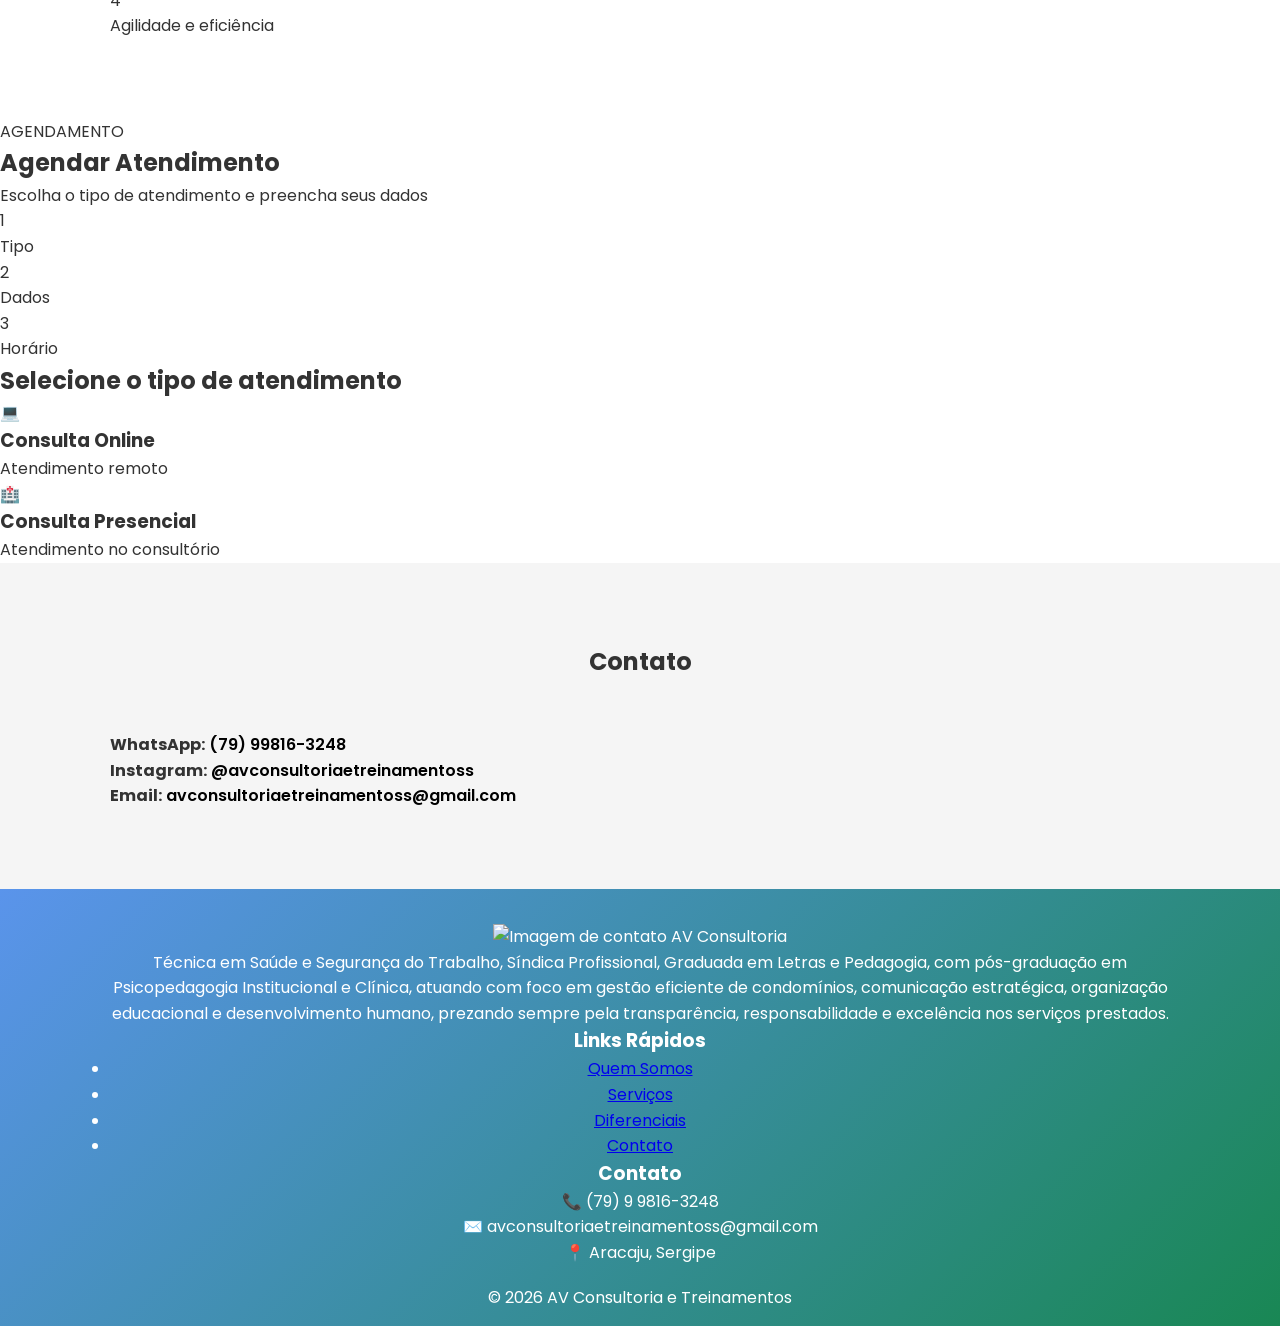
==== commit 0396dcc5: "Update index.html" ====
--- a/index.html
+++ b/index.html
@@ -1,19 +1,22 @@
 <!DOCTYPE html>
 <html lang="pt-BR">
-  <head>
-    <meta charset="UTF-8" />
-    <meta name="viewport" content="width=device-width, initial-scale=1.0" />
-    <title>AV Consultoria e Treinamentos</title>
-
-    <link rel="stylesheet" href="style.css" />
-
-    <link rel="preconnect" href="https://fonts.googleapis.com" />
-    <link rel="preconnect" href="https://fonts.gstatic.com" crossorigin />
-    <link
-      href="https://fonts.googleapis.com/css2?family=Poppins:wght@300;400;600;700&display=swap"
-      rel="stylesheet"
-    />
-  </head>
+ <head>
+  <meta charset="UTF-8" />
+  <meta name="viewport" content="width=device-width, initial-scale=1.0" />
+  <title>AV Consultoria e Treinamentos</title>
+
+  <link rel="stylesheet" href="style.css" />
+
+  <link rel="preconnect" href="https://fonts.googleapis.com" />
+  <link rel="preconnect" href="https://fonts.gstatic.com" crossorigin />
+  <link
+    href="https://fonts.googleapis.com/css2?family=Poppins:wght@300;400;600;700&display=swap"
+    rel="stylesheet"
+  />
+
+  <!-- SEU JS -->
+  <script src="script.js" defer></script>
+</head>
 
   <body>
     <!-- HEADER -->
@@ -21,12 +24,14 @@
      <div class="container">
     <div class="header-content">
         <h1>AV Consultoria e Treinamentos</h1>
-        <nav>
+        <nav id="menu">
           <a href="#sobre">Quem Somos</a>
           <a href="#servicos">Serviços</a>
           <a href="#diferencial">Diferencial</a>
           <a href="#contato">Contato</a>
         </nav>
+
+        <div class="menu-toggle" onclick="toggleMenu()">☰</div>
       </div>
     </header>
 
@@ -54,12 +59,19 @@
         </div>
 
         <div class="hero-img">
-          <img src="img/av branco.png" alt="AV Consultoria" />
+          <img src="img/logo ofc.png" alt="AV Consultoria" />
         </div>
       </div>
+       <!-- INDICADOR DE SCROLL -->
+  <div class="scroll-indicator">
+    <div class="scroll-mouse">
+      <div class="scroll-dot"></div>
+    </div>
+  </div>
     </section>
 
     <!-- SOBRE -->
+      <section id="sobre" class="section bg"></section>
     <section class="section">
       <div class="container">
         <h2>Quem Somos</h2>
@@ -81,8 +93,10 @@
           problemas futuros.
         </p>
 
+        
         <div class="cards-institucional">
           <div class="card-institucional">
+             <img src="img/missão.png" alt="Missão" class="icon-card">
             <h3>Missão</h3>
             <p>
               Desenvolver um trabalho eficaz que atenda às necessidades dos
@@ -93,6 +107,7 @@
           </div>
 
           <div class="card-institucional">
+            <img src="img/visão.png" alt="Visão" class="icon-card">
             <h3>Visão</h3>
             <p>
               Ser a empresa referência do Estado pelo trabalho de qualidade
@@ -101,6 +116,7 @@
           </div>
 
           <div class="card-institucional">
+            <img src="img/valores.png" alt="Valores" class="icon-card">
             <h3>Valores</h3>
             <p>
               Qualidade e excelência no cuidado da Saúde e Segurança dos
@@ -117,71 +133,382 @@
       <div class="container">
         <h2>Nossos Serviços</h2>
 
-        <div class="cards-servicos">
-          <!-- CARD 1 -->
-          <div class="card-servico">
-            <div class="card-icon">
-              <img src="img/Programas (1).png" alt="Elaboração de Programas" />
-            </div>
-            <h5>
-              <b>Elaboração dos programas</b> <br />
-              <br />
-              GRO/PGR <br />
-              LTCAT <br />
-              PCMSO <br />
-              <br />
-              <a href="explicação.html">Ver Mais</a>
-            </h5>
-          </div>
-
-          <!-- CARD 2 -->
-          <div class="card-servico">
-            <div class="card-icon">
-              <img
-                src="img/cursos e treinamentos.png"
-                alt="Cursos e Treinamentos"
-              />
-            </div>
-            <h5><b>Cursos e Treinamentos</b></h5>
-            <br />
-            <a href="explicação.html">Ver Mais</a>
-          </div>
-
-          <!-- CARD 3 -->
-          <div class="card-servico">
-            <div class="card-icon">
-              <img src="img/sociais.png" alt="Gestão E-Social" />
-            </div>
-            <h5><b>Gestão E-Social</b></h5>
-            <br />
-            <a href="explicação.html">Ver Mais</a>
-          </div>
-
-          <!-- CARD 4 -->
-          <div class="card-servico">
-            <div class="card-icon">
-              <img src="img/saude.png" alt="Clínicas Parceiras" />
-            </div>
-            <h5><b>Clínicas Parceiras</b></h5>
-          </div>
+       <div class="cards-servicos">
+
+<!-- CARD 1 -->
+<div class="card-servico">
+
+<div class="card-icon">
+<img src="img/programas.png">
+</div>
+
+<h3>Elaboração dos programas</h3>
+
+<p>
+Documentações essenciais para conformidade legal e segurança do trabalho.
+</p>
+
+<hr>
+
+<ul>
+<li>GRO (Gerenciamento de Riscos Ocupacionais)<br/> PGR (Programa de Gerenciamento de Riscos)</li>
+
+<li>LTCAT (Laudo Técnico das Condições Ambientais do Trabalho)</li>
+<li>PCMSO (Programa de Controle Médico de Saúde Ocupacional)</li>
+</ul>
+
+<a href="explicação.html">Ver Mais</a>
+
+</div>
+
+
+<!-- CARD 2 -->
+<div class="card-servico">
+
+<div class="card-icon">
+<img src="img/cursos.png">
+</div>
+
+<h3>Cursos e Treinamentos</h3>
+
+<p>
+Capacitações obrigatórias e especializadas conforme normas regulamentadoras.
+</p>
+
+<hr>
+
+<ul>
+<li>NR obrigatórias</li>
+<li>Treinamentos práticos</li>
+<li>Certificação válida</li>
+</ul>
+
+<a href="https://wa.me/5579998163248" target="_blank">Ver Mais</a>
+
+</div>
+
+
+<!-- CARD 3 -->
+<div class="card-servico">
+
+<div class="card-icon">
+<img src="img/e-social.png">
+</div>
+
+<h3>Gestão E-Social</h3>
+
+<p>
+Envio correto das informações de SST para evitar multas e inconsistências.
+</p>
+
+<hr>
+
+<ul>
+<li>Eventos S-2210</li>
+<li>Eventos S-2220</li>
+<li>Eventos S-2240</li>
+</ul>
+
+<a href="explicação.html">Ver Mais</a>
+
+</div>
+
+
+<!-- CARD 4 -->
+<div class="card-servico">
+
+<div class="card-icon">
+<img src="img/saude.png">
+</div>
+
+<h3>Clínicas Parceiras</h3>
+
+<p>
+Rede de clínicas credenciadas para exames ocupacionais completos.
+</p>
+
+<hr>
+
+<ul>
+<li>Admissional</li>
+<li>Periódico</li>
+<li>Demissional</li>
+</ul>
+
+<a href="https://wa.me/5579998163248" target="_blank">Ver Mais</a>
+
+</div>
+
+
+<!-- CARD 5 -->
+<div class="card-servico">
+
+<div class="card-icon">
+<img src="img/frentista.png">
+</div>
+
+<h3>Curso de Frentista</h3>
+
+<p>
+Formação profissional com certificação válida e prática orientada.
+</p>
+
+<hr>
+
+<ul>
+<li>Segurança</li>
+<li>Atendimento</li>
+<li>Procedimentos operacionais</li>
+</ul>
+
+<a href="https://wa.me/5579998163248" target="_blank">Ver Mais</a>
+
+</div>
+
+
+<!-- CARD 6 -->
+<div class="card-servico">
+
+<div class="card-icon">
+<img src="img/porteiro.png">
+</div>
+
+<h3>Curso de Porteiro</h3>
+
+<p>
+Treinamento completo para atuação profissional em controle de acesso.
+</p>
+
+<hr>
+
+<ul>
+<li>Controle de entrada</li>
+<li>Postura profissional</li>
+<li>Segurança patrimonial</li>
+</ul>
+
+<a href="https://wa.me/5579998163248" target="_blank">Ver Mais</a>
+
+</div>
+
+</div>
+
         </div>
       </div>
     </section>
 
     <!-- DIFERENCIAL -->
-    <section id="diferencial" class="section">
+     <section id="diferencial" class="section">
       <div class="container">
-        <h2>Nosso Diferencial</h2>
-        <br />
-
-        <ul class="lista">
-          <li>✔ Atendimento especializado</li>
-          <li>✔ Agilidade</li>
-          <li>✔ Gestão completa</li>
-          <li>✔ Compromisso com a vida</li>
-        </ul>
-      </div>
-    </section>
+        <h2>Nossos Diferenciais</h2>
+        <div class="container-diferencial">
+            <div class="card-diferencial">
+                <div class="numero">1</div>
+                <p>Atendimento especializado</p>
+            </div>
+            <div class="card-diferencial">
+                <div class="numero">2</div>
+                <p>Gestão abrangente</p>
+            </div>
+            <div class="card-diferencial">
+                <div class="numero">3</div>
+                <p>Parceria com clínicas</p>
+            </div>
+            <div class="card-diferencial">
+                <div class="numero">4</div>
+                <p>Agilidade e eficiência</p>
+            </div>
+        </div>
+    </div>
+</section>
+
+<!-- AGENDAMENTO -->
+<section class="agendamento">
+
+<div class="agendamento-container">
+
+<!-- HEADER -->
+<div class="agendamento-header">
+<span>AGENDAMENTO</span>
+<h1>Agendar Atendimento</h1>
+<p>Escolha o tipo de atendimento e preencha seus dados</p>
+</div>
+
+<!-- STEPPER -->
+<div class="stepper">
+
+<div class="step active">
+<div class="step-num">1</div>
+<span>Tipo</span>
+</div>
+
+<div class="line"></div>
+
+<div class="step">
+<div class="step-num">2</div>
+<span>Dados</span>
+</div>
+
+<div class="line"></div>
+
+<div class="step">
+<div class="step-num">3</div>
+<span>Horário</span>
+</div>
+
+</div>
+
+<!-- STEP 1 -->
+<div id="step1-card" class="card-tipo">
+
+<h2>Selecione o tipo de atendimento</h2>
+
+<div class="grid-tipo">
+
+<div class="tipo-item"
+onclick="selecionarServico('Consulta Online')">
+
+<div class="icon">💻</div>
+
+<h3>Consulta Online</h3>
+
+<p>Atendimento remoto</p>
+
+</div>
+
+
+<div class="tipo-item"
+onclick="selecionarServico('Consulta Presencial')">
+
+<div class="icon">🏥</div>
+
+<h3>Consulta Presencial</h3>
+
+<p>Atendimento no consultório</p>
+
+</div>
+
+</div>
+
+</div>
+
+<!-- STEP 2 -->
+<div id="formulario" class="card-form" style="display:none;">
+
+<h3>Seus dados</h3>
+
+<!-- Nome -->
+<div class="input-group full">
+<span></span>
+<input
+type="text"
+id="nome"
+placeholder="Nome completo"
+/>
+</div>
+
+
+<!-- Linha telefone + email -->
+<div class="input-row">
+
+<div class="input-group">
+<span></span>
+<input
+type="text"
+id="telefone"
+placeholder="Telefone/WhatsApp"
+/>
+</div>
+
+
+<div class="input-group">
+<span></span>
+<input
+type="email"
+id="email"
+placeholder="E-mail"
+/>
+</div>
+
+</div>
+
+
+<!-- Condomínio -->
+<div class="input-group full">
+<span></span>
+<input
+type="text"
+id="condominio"
+placeholder="Nome do Condomínio"
+/>
+</div>
+
+<textarea 
+  class="textarea-agendamento"
+  placeholder="Descreva brevemente sua necessidade (opcional)"
+  rows="3">
+</textarea>
+
+<!-- BOTÕES -->
+<div class="form-buttons">
+
+<button
+type="button"
+class="btn-light"
+onclick="voltarStep1()">
+Voltar
+</button>
+
+
+<button
+type="button"
+class="btn-primary"
+onclick="proximoStep3()">
+Próximo
+</button>
+
+</div>
+
+</div>
+
+
+
+<!-- STEP 3 -->
+<div id="step3" style="display:none;">
+
+<h3>Escolha o horário</h3>
+
+
+<p>
+Após escolher o horário, finalize pelo WhatsApp.
+</p>
+
+
+<div class="form-buttons">
+
+<button
+type="button"
+class="btn-light"
+onclick="voltarStep2()">
+Voltar
+</button>
+
+
+<button
+type="button"
+class="btn-primary"
+onclick="enviarWhatsApp()">
+Confirmar Agendamento
+</button>
+
+</div>
+
+</div>
+
+
+</div>
+
+</section>
 
     <!-- CONTATO -->
     <section id="contato" class="section bg">
@@ -213,28 +540,57 @@
           </a>
         </p>
 
-        <!-- IMAGEM EMBAIXO DOS CONTATOS -->
-        <div class="imagem-contato">
-          <img src="img/logo ofc.png" alt="Imagem de contato AV Consultoria" />
-        </div>
+        
       </div>
     </section>
 
-    <!-- BOTÃO WHATSAPP -->
-    <a href="https://wa.me/5579998163248" class="whatsapp-float" target="_blank"
-      >💬</a
-    >
+  <!-- BOTÃO WHATSAPP -->
+<a href="https://wa.me/5579998163248"
+class="whatsapp-float"
+target="_blank"
+aria-label="Fale conosco no WhatsApp">
+
+<svg xmlns="http://www.w3.org/2000/svg" viewBox="0 0 32 32" width="35" height="35" fill="white">
+<path d="M16 .396C7.163.396 0 7.56 0 16.396c0 2.89.757 5.71 2.195 8.197L.042 31.958l7.52-2.116a15.94 15.94 0 0 0 8.438 2.421c8.837 0 16-7.163 16-16S24.837.396 16 .396zm0 29.272a13.2 13.2 0 0 1-6.733-1.847l-.482-.288-4.463 1.256 1.19-4.35-.314-.504A13.19 13.19 0 1 1 16 29.668zm7.272-9.845c-.397-.199-2.35-1.158-2.712-1.291-.362-.132-.626-.198-.89.199-.264.397-1.022 1.291-1.253 1.556-.23.264-.461.297-.858.099-.397-.199-1.675-.617-3.19-1.966-1.178-1.05-1.973-2.347-2.204-2.744-.23-.397-.025-.611.173-.81.178-.177.397-.461.595-.692.199-.231.264-.397.397-.661.132-.264.066-.496-.033-.694-.099-.199-.89-2.149-1.219-2.94-.32-.77-.646-.666-.89-.678l-.757-.013c-.264 0-.694.099-1.057.496-.362.397-1.388 1.356-1.388 3.305 0 1.949 1.421 3.832 1.619 4.097.199.264 2.797 4.268 6.781 5.984.947.409 1.684.653 2.26.835.949.301 1.814.258 2.497.156.762-.114 2.35-.959 2.682-1.885.331-.926.331-1.721.231-1.885-.099-.165-.363-.264-.76-.463z"/>
+</svg>
+
+</a>
 
     <!-- FOOTER -->
-    <footer>
-      <p>© 2026 AV Consultoria e Treinamentos</p>
-    </footer>
+   <footer class="footer-profissional">
+  <div class="container footer-content">
+    
+    <div class="footer-col">
+       <img src="img/logo no fundo branco.png" alt="Imagem de contato AV Consultoria" />
+      <p>
+        Técnica em Saúde e Segurança do Trabalho, Síndica Profissional, Graduada em Letras e Pedagogia, com pós-graduação em Psicopedagogia Institucional e Clínica, atuando com foco em gestão eficiente de condomínios, comunicação estratégica, organização educacional e desenvolvimento humano, prezando sempre pela transparência, responsabilidade e excelência nos serviços prestados.
+      </p>
+    </div>
+
+    <div class="footer-col">
+      <h3>Links Rápidos</h3>
+      <ul>
+        <li><a href="#sobre">Quem Somos</a></li>
+        <li><a href="#servicos">Serviços</a></li>
+        <li><a href="#diferencial">Diferenciais</a></li>
+        <li><a href="#contato">Contato</a></li>
+      </ul>
+    </div>
+
+    <div class="footer-col">
+      <h3>Contato</h3>
+      <p>📞 (79) 9 9816-3248</p>
+      <p>✉️ avconsultoriaetreinamentoss@gmail.com</p>
+      <p>📍 Aracaju, Sergipe</p>
+    </div>
+
+  </div>
+
+  <div class="footer-copy">
+    <p>© 2026 AV Consultoria e Treinamentos</p>
+  </div>
+</footer>
 
     <script src="script.js"></script>
   </body>
 </html>
-
-
-
-
-
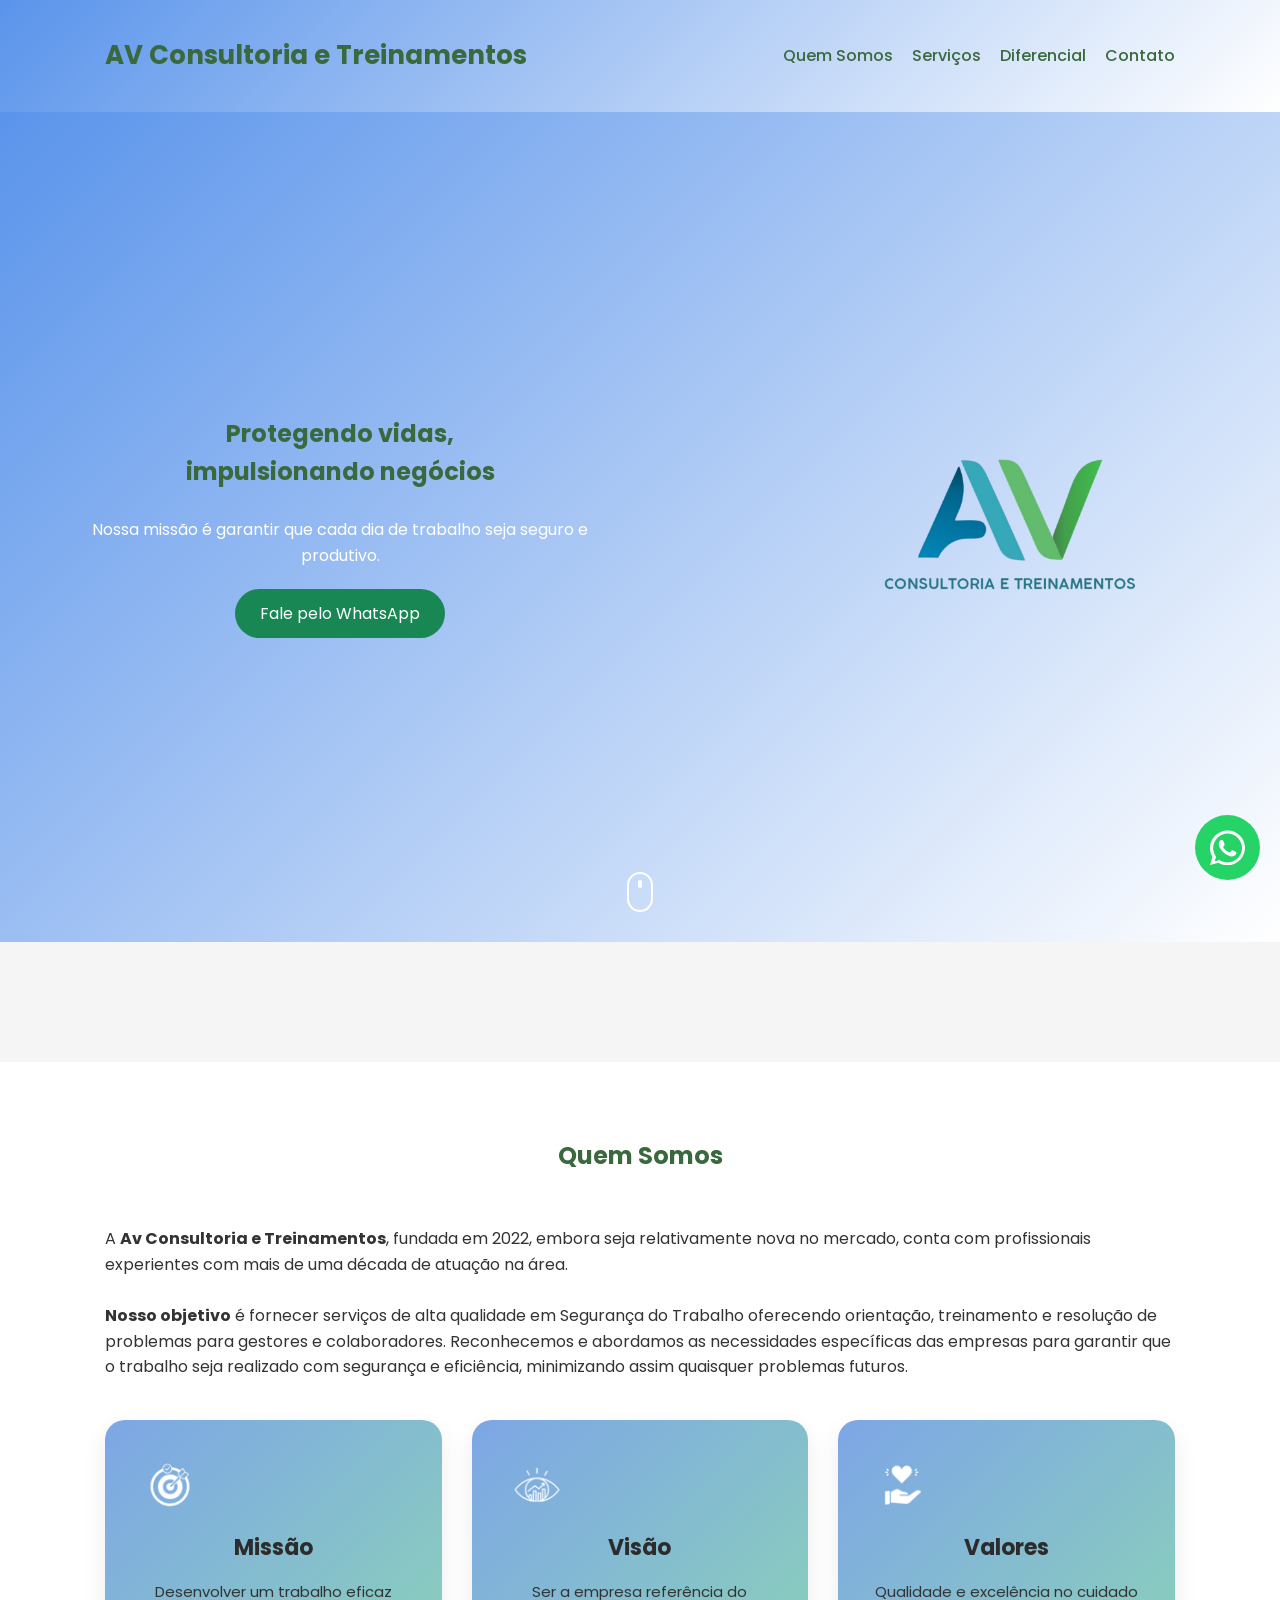
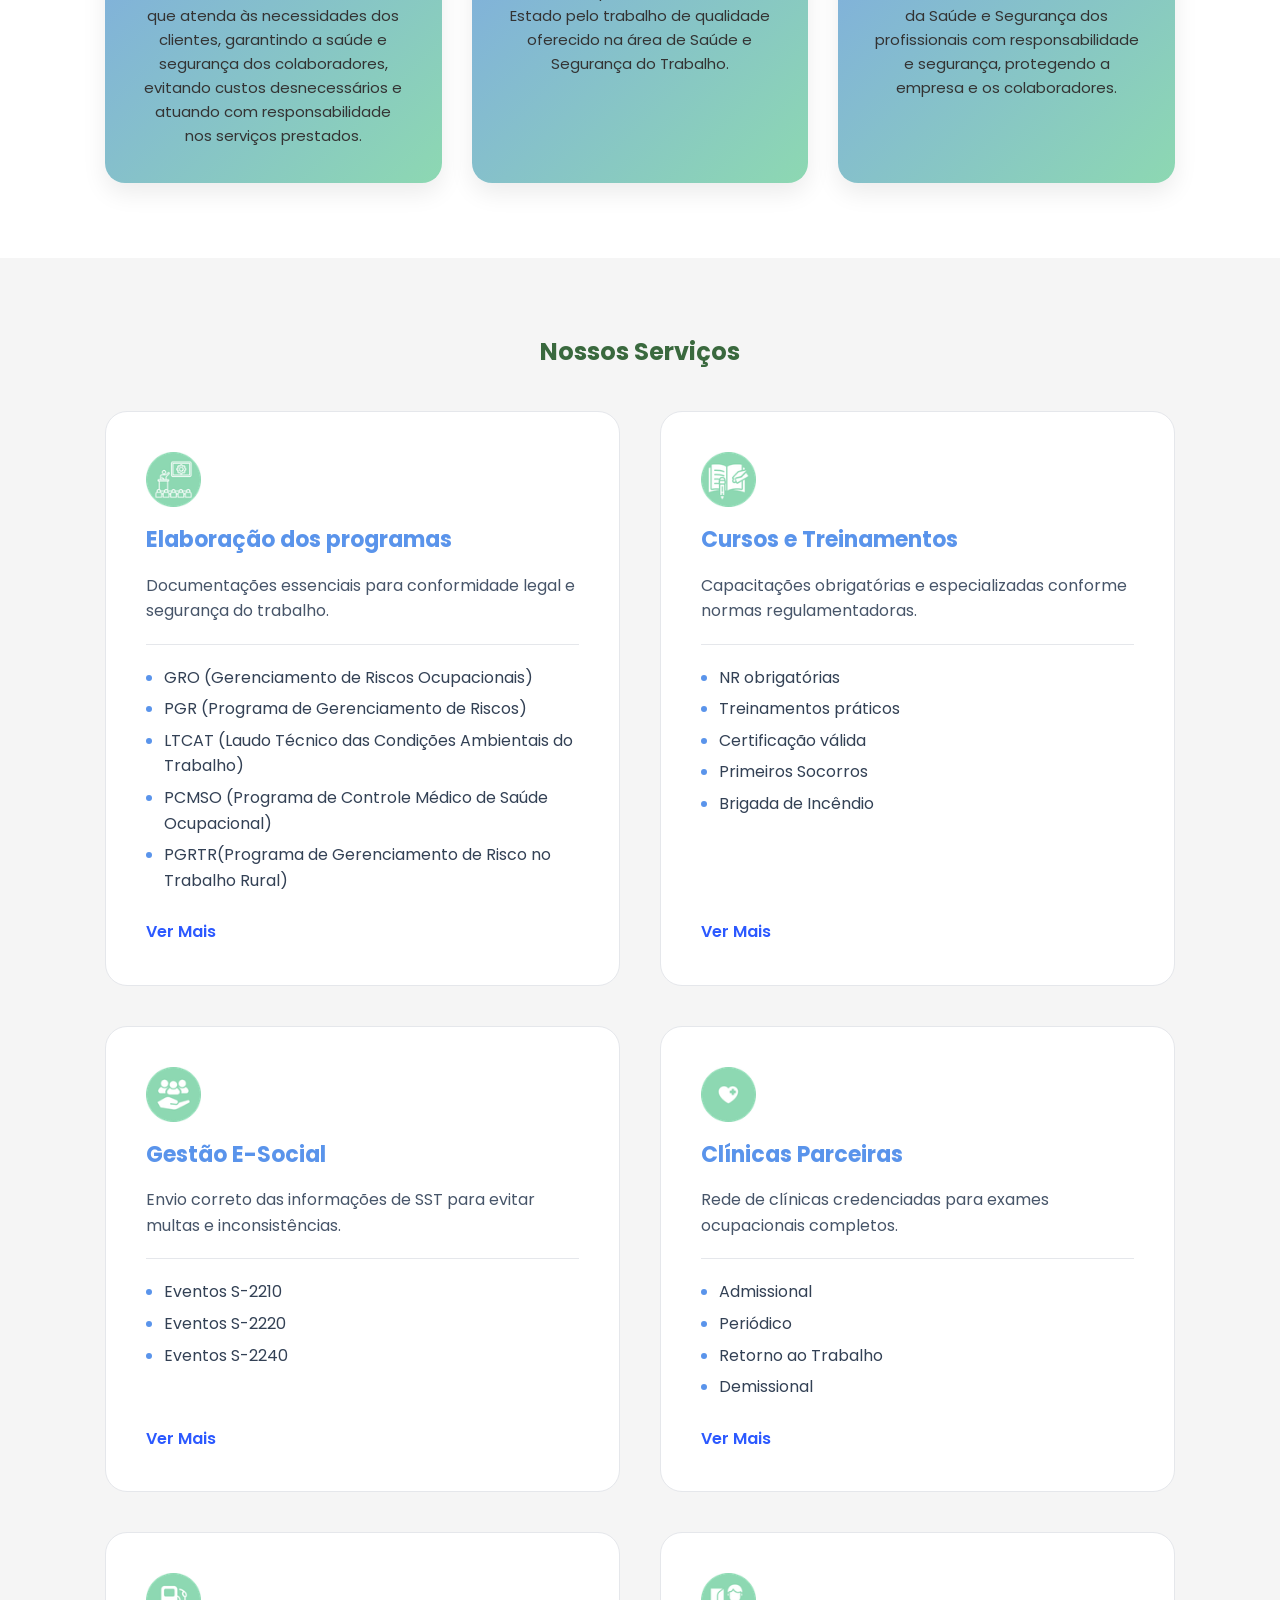
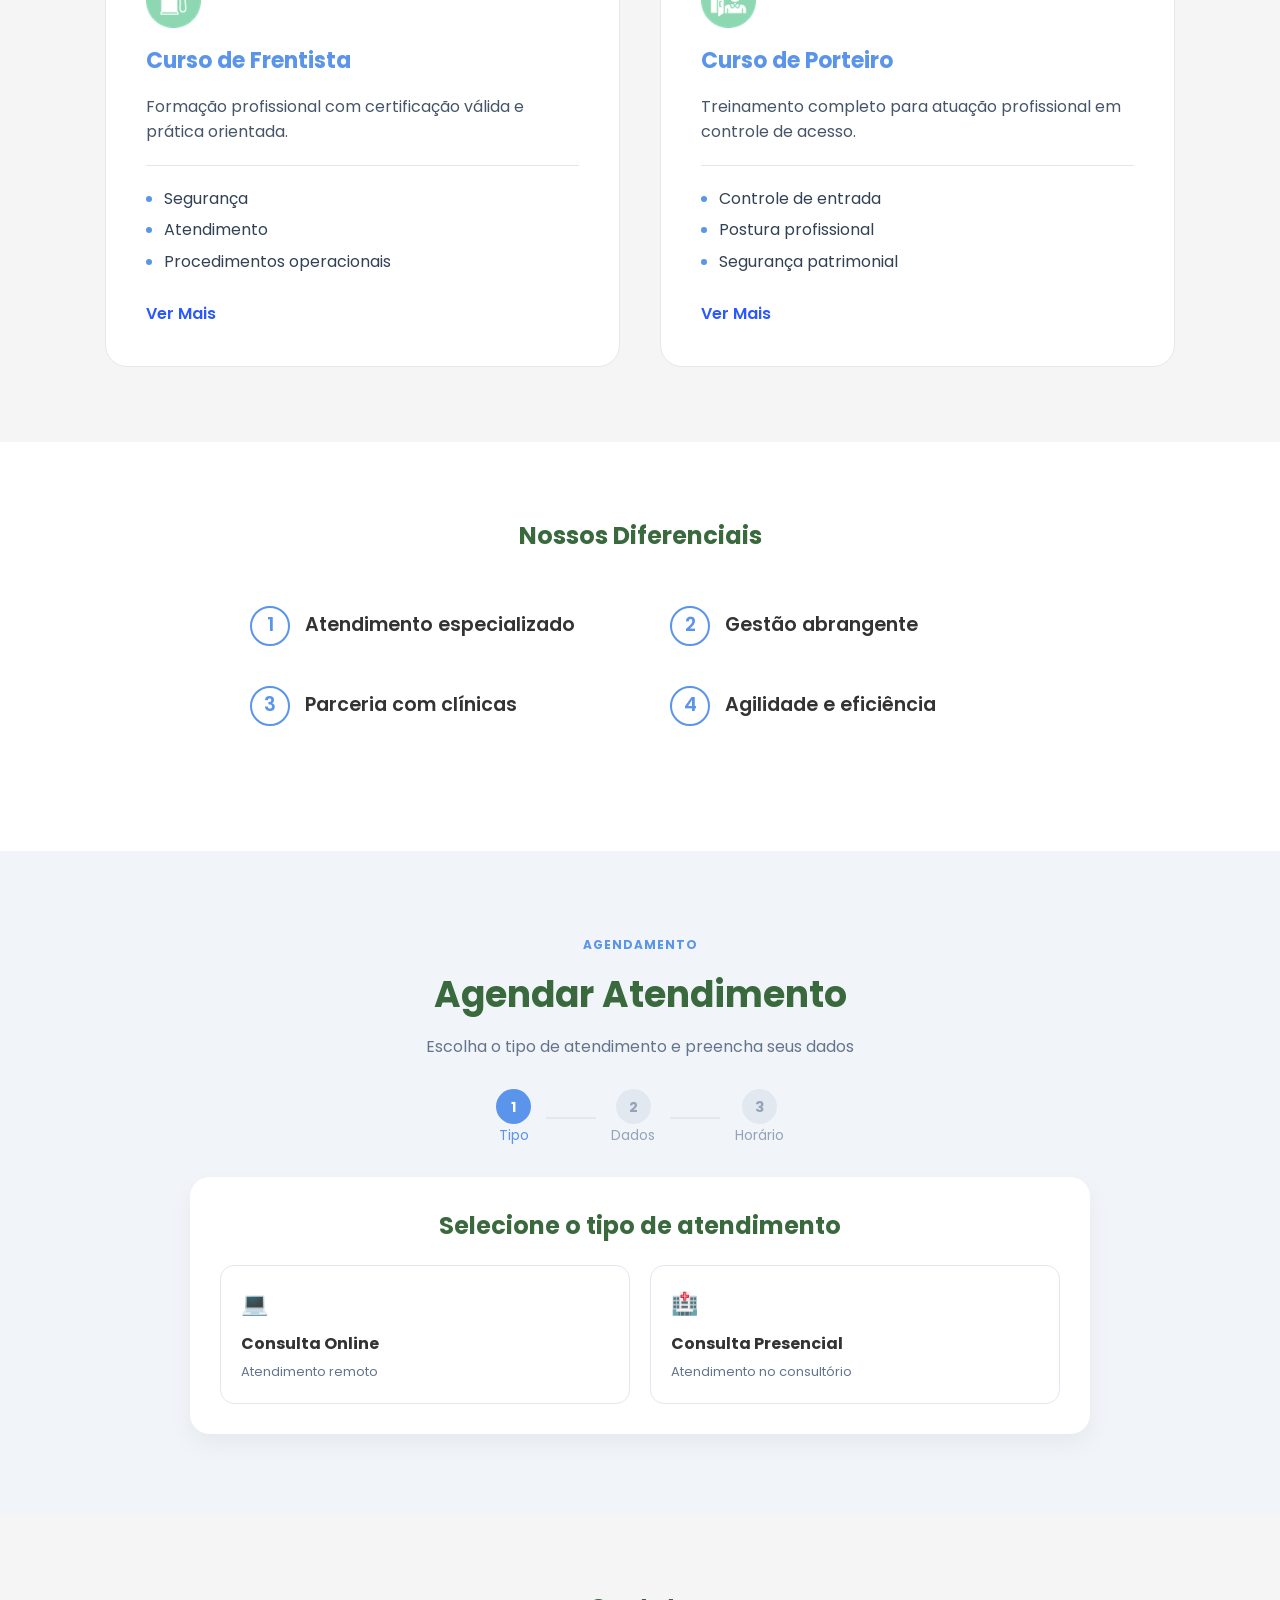
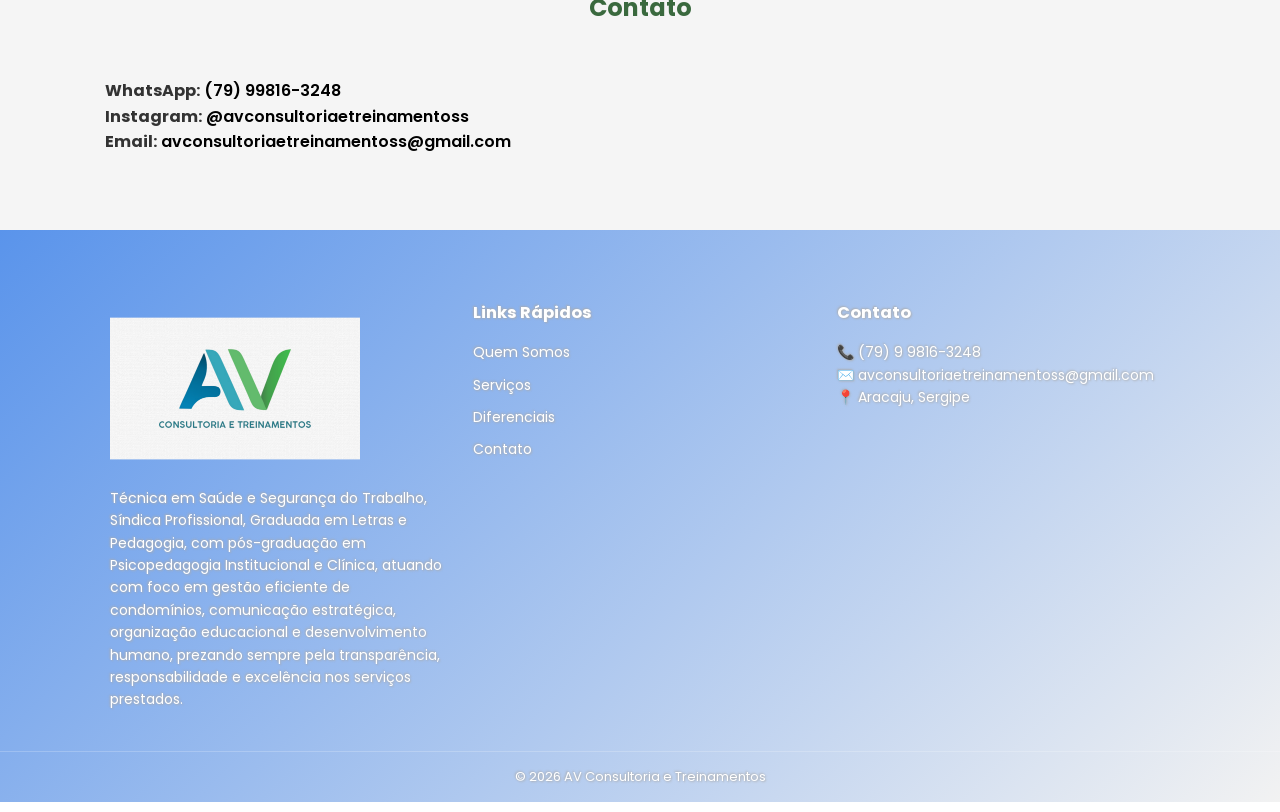
==== commit 94116673: "Update index.html" ====
--- a/index.html
+++ b/index.html
@@ -151,10 +151,11 @@
 <hr>
 
 <ul>
-<li>GRO (Gerenciamento de Riscos Ocupacionais)<br/> PGR (Programa de Gerenciamento de Riscos)</li>
-
+<li>GRO (Gerenciamento de Riscos Ocupacionais) </li>
+<li>PGR (Programa de Gerenciamento de Riscos)</li>
 <li>LTCAT (Laudo Técnico das Condições Ambientais do Trabalho)</li>
 <li>PCMSO (Programa de Controle Médico de Saúde Ocupacional)</li>
+<li>PGRTR(Programa de Gerenciamento de Risco no Trabalho Rural)</li>
 </ul>
 
 <a href="explicação.html">Ver Mais</a>
@@ -181,6 +182,8 @@
 <li>NR obrigatórias</li>
 <li>Treinamentos práticos</li>
 <li>Certificação válida</li>
+<li>Primeiros Socorros</li>
+<li>Brigada de Incêndio</li>
 </ul>
 
 <a href="https://wa.me/5579998163248" target="_blank">Ver Mais</a>
@@ -232,6 +235,7 @@
 <ul>
 <li>Admissional</li>
 <li>Periódico</li>
+<li>Retorno ao Trabalho</li>
 <li>Demissional</li>
 </ul>
 
@@ -586,6 +590,7 @@
 
   </div>
 
+
   <div class="footer-copy">
     <p>© 2026 AV Consultoria e Treinamentos</p>
   </div>
--- a/style.css
+++ b/style.css
@@ -1,17 +1,21 @@
+html {
+  scroll-behavior: smooth;
+}
+
+h2 {
+  text-align: center;
+}
+
 * {
   margin: 0;
   padding: 0;
   box-sizing: border-box;
   font-family: "Poppins", sans-serif;
 }
+
 body {
   line-height: 1.6;
   color: #333;
-}
-
-footer,
-footer * {
-  text-align: center !important;
 }
 
 /* CONTAINER */
@@ -23,38 +27,46 @@
 
 /* HEADER */
 header {
-  background: linear-gradient(135deg, #5a94eb, #198754);
+  background: linear-gradient(135deg, #5a94eb, #ffffff);
+
+  position: sticky;
+  top: 0;
+  z-index: 1000;
 }
 
 .header-content {
   display: flex;
   justify-content: space-between;
   align-items: center;
-  padding: 20px 0; /* CONTROLA A ALTURA DO HEADER */
+  padding: 20px 0;
 }
 
 header h1 {
-  color: #fff;
+  color: #3a693e;
   font-size: 26px;
-  margin: 0; /* MUITO IMPORTANTE */
-}
-
-nav {
-  margin: 0; /* REMOVE EMPURRÃO */
 }
 
 nav a {
-  color: #fff;
+  color: #3a693e;
   margin-left: 15px;
   text-decoration: none;
   font-weight: 500;
 }
 
+/* BOTÃO MENU MOBILE */
+.menu-toggle {
+  display: none;
+  font-size: 28px;
+  cursor: pointer;
+  color: #3a693e;
+}
+
 /* HERO */
 .hero {
-  background: linear-gradient(135deg, #5a94eb, #198754);
-  padding: 80px 20px;
+  background: linear-gradient(135deg, #5a94eb, #ffffff);
+  padding: 240px 20px;
   color: #fff;
+  position: relative;
 }
 
 .hero-content {
@@ -65,18 +77,70 @@
   justify-content: space-between;
   gap: 40px;
 }
+
 .hero-text {
   max-width: 500px;
-}
+  text-align: center;
+}
+
 .hero-img img {
   max-width: 350px;
   width: 100%;
 }
-.hero-text {
-  text-align: center;
-}
-
-.hero-text p {
+
+/* INDICADOR DE SCROLL */
+.scroll-indicator {
+  position: absolute;
+  bottom: 30px;
+  left: 50%;
+  transform: translateX(-50%);
+}
+
+.scroll-mouse {
+  width: 26px;
+  height: 40px;
+  border: 2px solid #fff;
+  border-radius: 20px;
+  display: flex;
+  align-items: flex-start;
+  justify-content: center;
+  padding: 6px;
+}
+
+.scroll-dot {
+  width: 4px;
+  height: 8px;
+  background: #fff;
+  border-radius: 10px;
+  animation: scrollMove 1.5s infinite;
+}
+
+@keyframes scrollMove {
+  0% {
+    transform: translateY(0);
+    opacity: 1;
+  }
+  50% {
+    transform: translateY(12px);
+    opacity: 0.4;
+  }
+  100% {
+    transform: translateY(0);
+    opacity: 1;
+  }
+}
+
+h2 {
+  color: #3a693e;
+}
+
+.icon-card {
+  width: 60px;
+  height: 60px;
+  margin-bottom: 15px;
+}
+
+.card-institucional {
   text-align: center;
 }
 
@@ -84,116 +148,202 @@
 .section {
   padding: 60px 20px;
 }
+
 .bg {
   background: #f5f5f5;
 }
 
-/* CARDS */
+/* ===== CARDS SERVIÇOS ===== */
+
+/* GRID */
+
 .cards-servicos {
-  display: flex;
-  flex-wrap: wrap;
-  gap: 20px;
-  justify-content: center;
-  margin-top: 30px;
-}
+  display: grid;
+
+  grid-template-columns: repeat(2, 1fr);
+
+  gap: 40px;
+
+  margin-top: 40px;
+}
+
+/* CARD */
 
 .card-servico {
   background: #fff;
-  border: 2px solid #3a693e;
-  border-radius: 20px;
-  padding: 30px 20px;
-  text-align: center; /* 👈 centraliza textos */
-  width: 220px;
-  transition: transform 0.3s, box-shadow 0.3s;
-
-  display: flex; /* 👇 garante tudo no centro */
+
+  border-radius: 22px;
+
+  padding: 40px;
+
+  text-align: left;
+
+  border: 1px solid #e5e7eb;
+
+  transition: 0.35s;
+
+  display: flex;
+
   flex-direction: column;
+}
+
+/* HOVER */
+
+.card-servico:hover {
+  transform: translateY(-6px);
+
+  border-color: #8dd8b2;
+
+  box-shadow:
+    0 20px 40px rgba(0, 0, 0, 0.08),
+    0 0 0 6px rgba(90, 148, 235, 0.06);
+}
+
+/* ÍCONE */
+
+.card-icon {
+  margin-bottom: 15px;
+}
+
+.card-icon img {
+  width: 55px;
+}
+
+/* TÍTULO */
+
+.card-servico h3 {
+  font-size: 22px;
+
+  color: #5a94eb;
+
+  margin-bottom: 15px;
+}
+
+/* TEXTO */
+
+.card-servico p {
+  color: #475569;
+
+  line-height: 1.6;
+
+  margin-bottom: 20px;
+}
+
+/* LINHA */
+
+.card-servico hr {
+  border: none;
+
+  height: 1px;
+
+  background: #e5e7eb;
+
+  margin-bottom: 20px;
+}
+
+/* LISTA */
+
+.card-servico ul {
+  padding-left: 18px;
+
+  margin-bottom: 20px;
+}
+
+.card-servico ul li {
+  margin-bottom: 6px;
+
+  color: #334155;
+}
+
+.card-servico ul li::marker {
+  color: #5a94eb;
+}
+
+/* LINK */
+
+.card-servico a {
+  margin-top: auto;
+
+  font-weight: 600;
+
+  color: #2c59ff;
+
+  text-decoration: none;
+}
+
+.card-servico a:hover {
+  text-decoration: underline;
+}
+
+/* RESPONSIVO TABLET */
+
+@media (max-width: 1000px) {
+  .cards-servicos {
+    grid-template-columns: repeat(2, 1fr);
+  }
+}
+
+/* RESPONSIVO MOBILE */
+
+@media (max-width: 600px) {
+  .cards-servicos {
+    grid-template-columns: 1fr;
+  }
+}
+
+/*DIFERENCIAL*/
+.container-diferencial {
+  display: grid;
+  grid-template-columns: repeat(auto-fit, minmax(300px, 1fr));
+  gap: 20px;
+  padding: 40px;
+  font-family: Arial, sans-serif;
+  max-width: 900px;
+  margin: auto;
+}
+
+.card-diferencial {
+  display: flex;
   align-items: center;
-}
-
-.card-servico:hover {
-  transform: translateY(-5px);
-  box-shadow: 0 10px 20px rgba(0, 0, 0, 0.1);
-}
-
-.card-icon {
-  width: 80px;
-  height: 80px;
-  background: #3a693e;
+  border-radius: 50px;
+  padding: 10px 20px;
+  background-color: #fff;
+
+  color: #333;
+
+  font-weight: 600;
+  font-size: 1.2rem;
+}
+
+.numero {
+  border: 2px solid #5a94eb;
+
   border-radius: 50%;
-  display: flex;
+  width: 40px;
+  height: 40px;
+  display: flex;
+  justify-content: center;
   align-items: center;
-  justify-content: center;
-  margin-bottom: 15px;
-}
-
-.card-icon img {
-  width: 120%;
-  height: 120%;
-  object-fit: contain;
-}
-
-.card-servico h5,
-.card-servico a {
-  text-align: center; /* 👈 texto e link no centro */
-}
-
-.card-servico h5 {
+  margin-right: 15px;
+  flex-shrink: 0;
+
+  color: #5a94eb;
+}
+
+/* LINKS */
+a.meu-link {
   color: #3a693e;
-  font-weight: 500;
-  line-height: 1.4;
-}
-
-.galeria-fotos {
-  max-width: 1100px;
-  margin: 60px auto;
-  padding: 0 20px;
-  text-align: center;
-}
-
-.galeria-fotos h2 {
-  margin-bottom: 30px;
-}
-
-/* Grid da galeria */
-.grid-galeria {
-  display: grid;
-  grid-template-columns: repeat(auto-fit, minmax(250px, 1fr));
-  gap: 20px;
-}
-
-.grid-galeria img {
-  width: 100%;
-  height: 220px; /* ALTURA das fotos */
-  object-fit: cover;
-  border-radius: 18px;
-  cursor: pointer;
-  transition: transform 0.3s, box-shadow 0.3s;
-}
-
-/* Efeito hover */
-.grid-galeria img:hover {
-  transform: scale(1.05);
-  box-shadow: 0 10px 25px rgba(0, 0, 0, 0.2);
-}
-
-/* Responsivo celular */
-@media (max-width: 600px) {
-  .grid-galeria img {
-    height: 180px;
-  }
-}
-
-/* Responsivo */
-@media (max-width: 600px) {
-  .lista-fotos img {
-    width: 100px;
-    height: 100px;
-  }
-}
-
+  text-decoration: none;
+}
+
+a.meu-link:hover {
+  color: rgb(1, 41, 19);
+  text-decoration: underline;
+}
+
+/* CONTATO */
 #contato a {
-  color: #000000 !important;
+  color: #000 !important;
   font-weight: 600;
   text-decoration: none;
 }
@@ -201,80 +351,6 @@
 #contato a:hover {
   color: #2f5633 !important;
   text-decoration: underline;
-}
-
-/* Link normal */
-a.meu-link {
-  color: #3a693e; /* cor do link */
-  text-decoration: none; /* remove o sublinhado se quiser */
-}
-
-/* Link quando o mouse passa por cima */
-a.meu-link:hover {
-  color: rgb(1, 41, 19); /* cor ao passar o mouse */
-  text-decoration: underline; /* opcional, adiciona sublinhado no hover */
-}
-
-/* Link visitado */
-a.meu-link:visited {
-  color: rgb(30, 66, 44); /* cor depois de o usuário ter clicado */
-}
-
-/* Link ativo (quando clicado) */
-a.meu-link:active {
-  color: rgb(32, 68, 32); /* cor no momento do clique */
-}
-
-/* CARDS QUEM SOMOS */
-.cards-institucional {
-  display: flex;
-  gap: 25px;
-  margin-top: 40px;
-  justify-content: center;
-  flex-wrap: wrap;
-}
-
-.card-institucional {
-  background: linear-gradient(135deg, #96bdf7, #b0ffda);
-  color: #333;
-  border-radius: 20px;
-  padding: 30px;
-  width: 320px;
-  box-shadow: 0 8px 20px rgba(0, 0, 0, 0.15);
-  transition: transform 0.3s, box-shadow 0.3s;
-}
-
-.card-institucional:hover {
-  transform: translateY(-6px);
-  box-shadow: 0 12px 25px rgba(0, 0, 0, 0.2);
-}
-
-.card-institucional h3 {
-  margin-bottom: 15px;
-  font-size: 1.4rem;
-  text-align: left;
-}
-
-.card-institucional p {
-  font-size: 0.95rem;
-  line-height: 1.6;
-  text-align: left;
-}
-
-/* RESPONSIVO */
-@media (max-width: 768px) {
-  .card-institucional {
-    width: 100%;
-  }
-}
-
-/* LISTA */
-.lista {
-  list-style: none;
-  margin-top: 20px;
-}
-.lista li {
-  margin: 10px 0;
 }
 
 /* BOTÕES */
@@ -287,203 +363,925 @@
   color: #fff;
   text-decoration: none;
 }
-.whatsapp {
-  background: #25d366;
-}
-
-.imagem-contato {
+
+/* WHATSAPP */
+.whatsapp-float {
+  position: fixed;
+  bottom: 25px;
+  right: 25px;
+  width: 65px;
+  height: 65px;
+  background-color: #25d366;
+  border-radius: 50%;
+  display: flex;
+  align-items: center;
+  justify-content: center;
+}
+
+/* FOOTER */
+.footer-content {
+  display: flex;
+  justify-content: space-between;
+  flex-wrap: wrap;
+  gap: 30px;
+  align-items: flex-start; /* 👈 ISSO RESOLVE */
+}
+.footer-col img {
+  width: 250px;
+  height: auto;
+  display: block;
+  margin-bottom: 10px;
+}
+
+.footer-col h3 {
+  margin-top: 0;
+}
+/* CONTORNO NO TEXTO DO FOOTER (EXCETO ALGUNS) */
+.footer-profissional h2,
+.footer-profissional h3,
+.footer-profissional h4,
+.footer-profissional p:not(.cnpj):not(.emergency),
+.footer-profissional a {
+  text-shadow:
+    1px 1px 2px rgba(173, 172, 172, 0.8),
+    -1px -1px 2px rgba(173, 172, 172, 0.8);
+}
+
+/* GARANTE QUE NÃO TENHA CONTORNO */
+.footer-profissional .cnpj,
+.footer-profissional .emergency {
+  text-shadow: none;
+  font-weight: bold;
+}
+.footer-profissional {
+  background: linear-gradient(135deg, #5a94eb, #f2f2f2);
+  color: #fff;
+  padding-top: 50px;
+  font-size: 14px;
+}
+
+.footer-profissional .container {
+  max-width: 1100px;
+  margin: auto;
+  padding: 20px;
+}
+
+.footer-content {
+  display: flex;
+  justify-content: space-between;
+  flex-wrap: wrap;
+  gap: 30px;
+}
+
+.footer-col {
+  flex: 1;
+  min-width: 250px;
+}
+
+.footer-col h3 {
+  margin-bottom: 15px;
+}
+
+.footer-col ul {
+  list-style: none;
+}
+
+.footer-col ul li {
+  margin-bottom: 10px;
+}
+
+.footer-col ul li a {
+  color: #fff;
+  text-decoration: none;
+}
+
+.footer-col ul li a:hover {
+  text-decoration: underline;
+}
+
+.logo {
+  font-weight: bold;
+  margin-bottom: 10px;
+}
+
+.cnpj {
+  color: #3a693e;
+  margin-top: 10px;
+}
+
+.footer-bottom {
+  display: flex;
+  justify-content: space-between;
+  flex-wrap: wrap;
+  border-top: 1px solid rgba(255, 255, 255, 0.2);
   margin-top: 30px;
+  padding-top: 20px;
+  gap: 20px;
+}
+
+.footer-bottom h4 {
+  margin-bottom: 10px;
+}
+
+.emergency {
+  color: #3a693e;
+  font-weight: bold;
+}
+
+.footer-copy {
   text-align: center;
-}
-
-.imagem-contato img {
-  max-width: 250px; /* 👉 AQUI você muda o tamanho */
+  border-top: 1px solid rgba(255, 255, 255, 0.2);
+  margin-top: 20px;
+  padding: 15px;
+  font-size: 13px;
+}
+
+/* RESPONSIVO FOOTER */
+@media (max-width: 768px) {
+  .footer-content,
+  .footer-bottom {
+    flex-direction: column;
+    text-align: center;
+  }
+}
+
+/* RESPONSIVO */
+@media (max-width: 768px) {
+  .hero {
+    padding: 50px 15px;
+  }
+
+  .hero-content {
+    flex-direction: column;
+    text-align: center;
+  }
+
+  /* BOTÃO ☰ */
+  .menu-toggle {
+    display: block;
+    z-index: 1001;
+  }
+
+  /* MENU LATERAL (NOVO) */
+  nav {
+    position: fixed;
+    top: 0;
+    right: -260px; /* escondido */
+    width: 260px;
+    height: 100%;
+    background: linear-gradient(135deg, #5a94eb, #f2f2f2);
+    display: flex;
+    flex-direction: column;
+    padding-top: 80px;
+    transition: 0.3s;
+    box-shadow: -5px 0 15px rgba(0, 0, 0, 0.2);
+    z-index: 1000;
+  }
+
+  nav a {
+    margin: 15px 0;
+    font-size: 18px;
+    font-weight: 600; /* semi-negrito (bonito) */
+  }
+
+  /* QUANDO ABRE */
+  nav.active {
+    right: 0;
+  }
+}
+
+/* AGENDAMENTO */
+/* FUNDO */
+.agendamento {
+  background: #f1f5f9;
+  padding: 80px 20px;
+}
+
+/* CONTAINER */
+.agendamento-container {
+  max-width: 900px;
+  margin: auto;
+  text-align: center;
+}
+
+/* HEADER */
+.agendamento-header span {
+  color: #5a94eb;
+  font-size: 12px;
+  font-weight: 700;
+  letter-spacing: 1px;
+}
+
+.agendamento-header h1 {
+  font-size: 36px;
+  color: #3a693e;
+  margin: 10px 0;
+}
+
+.agendamento-header p {
+  color: #64748b;
+  max-width: 500px;
+  margin: auto;
+}
+
+/* STEPPER */
+.stepper {
+  display: flex;
+  justify-content: center;
+  align-items: center;
+  margin: 30px 0;
+  gap: 15px;
+}
+
+.step {
+  display: flex;
+  flex-direction: column;
+  align-items: center;
+  color: #94a3b8;
+  font-size: 14px;
+}
+
+.step-num {
+  width: 35px;
+  height: 35px;
+  border-radius: 50%;
+  background: #e2e8f0;
+  display: flex;
+  align-items: center;
+  justify-content: center;
+  font-weight: bold;
+}
+
+.step.active .step-num {
+  background: #5a94eb;
+  color: white;
+}
+
+.step.active span {
+  color: #5a94eb;
+}
+
+.line {
+  width: 50px;
+  height: 2px;
+  background: #e2e8f0;
+}
+
+/* CARD */
+.card-tipo {
+  background: #fff;
+  padding: 30px;
+  border-radius: 20px;
+  text-align: left;
+  box-shadow: 0 10px 25px rgba(0, 0, 0, 0.05);
+}
+
+.card-tipo h2 {
+  margin-bottom: 20px;
+}
+
+/* GRID */
+.grid-tipo {
+  display: grid;
+  grid-template-columns: 1fr 1fr;
+  gap: 20px;
+}
+
+/* ITENS */
+.tipo-item {
+  border: 1px solid #e2e8f0;
+  padding: 20px;
+  border-radius: 14px;
+  cursor: pointer;
+  transition: 0.3s;
+}
+
+.tipo-item:hover {
+  border-color: #5a94eb;
+  background: #f0f4ff;
+}
+
+.tipo-item .icon {
+  font-size: 22px;
+  margin-bottom: 10px;
+}
+
+.tipo-item h3 {
+  margin: 0;
+  font-size: 16px;
+}
+
+.tipo-item p {
+  margin: 5px 0 0;
+  font-size: 13px;
+  color: #64748b;
+}
+
+/* RESPONSIVO */
+@media (max-width: 600px) {
+  .grid-tipo {
+    grid-template-columns: 1fr;
+  }
+}
+
+/* ===== FORMULÁRIO STEP 2 ===== */
+.form-card {
+  background: #ffffff;
+  padding: 40px;
+  border-radius: 14px;
+  box-shadow: 0 8px 25px rgba(0, 0, 0, 0.06);
+  margin-top: 30px;
+  max-width: 850px;
+  margin-left: auto;
+  margin-right: auto;
+}
+
+.form-card h2 {
+  font-size: 20px;
+  margin-bottom: 25px;
+  color: #1e293b;
+}
+
+/* INPUTS */
+.input-group {
+  display: flex;
+  align-items: center;
+  border: 1px solid #e2e8f0;
+  border-radius: 10px;
+  padding: 12px 14px;
+  margin-bottom: 15px;
+  gap: 10px;
+  background: #f8fafc;
+  transition: 0.2s;
+}
+
+.input-group:hover {
+  border-color: #cbd5f5;
+}
+
+.input-group span {
+  font-size: 16px;
+  color: #94a3b8;
+}
+
+.input-group input {
+  border: none;
+  outline: none;
   width: 100%;
+  background: transparent;
+  font-size: 14px;
+  color: #1e293b;
+}
+
+/* LINHA DUPLA */
+.input-row {
+  display: flex;
+  flex-direction: column;
+  gap: 15px;
+}
+
+/* TEXTAREA */
+.form-card textarea {
+  width: 100%;
+  height: 110px;
+  border-radius: 10px;
+  border: 1px solid #e2e8f0;
+  padding: 12px;
+  resize: none;
+  margin-top: 10px;
+  background: #f8fafc;
+  font-size: 14px;
+}
+
+/* BOTÕES */
+.form-buttons {
+  display: flex;
+  justify-content: space-between;
+  margin-top: 25px;
+}
+
+.btn-light {
+  background: #f1f5f9;
+  border: none;
+  padding: 12px 22px;
+  border-radius: 10px;
+  cursor: pointer;
+  font-weight: 500;
+  color: #334155;
+}
+
+.btn-primary {
+  background: #5a94eb;
+  color: white;
+  border: none;
+  padding: 12px 28px;
+  border-radius: 10px;
+  cursor: pointer;
+  font-weight: 600;
+  transition: 0.3s;
+}
+
+.btn-primary:hover {
+  background: #5a94eb;
+}
+
+/* RESPONSIVO */
+@media (max-width: 600px) {
+  .input-row {
+    flex-direction: column;
+  }
+}
+
+/* ===== CONTROLE DOS STEPS ===== */
+
+/* ambos escondidos por padrão */
+#step1,
+#step2 {
+  display: none;
+}
+
+/* step ativo aparece */
+.step-content.active {
+  display: block;
+}
+
+/* ===== STEPPER LINHA ATIVA ===== */
+
+.line.active {
+  background: #5a94eb;
+}
+
+/* ===== STEP 2 FORM FIX ===== */
+
+#step2 {
+  margin-top: 20px;
+}
+
+/* garante que formulário aparece corretamente */
+.form-card {
+  display: block;
+  opacity: 1;
+  visibility: visible;
+}
+
+/* ===== CORREÇÃO GRID FORMULÁRIO ===== */
+
+.input-row {
+  display: grid;
+  grid-template-columns: 1fr 1fr;
+  gap: 15px;
+}
+
+@media (max-width: 600px) {
+  .input-row {
+    grid-template-columns: 1fr;
+  }
+}
+
+/* ===== BOTÃO VOLTAR FIX ===== */
+
+.btn-light {
+  transition: 0.2s;
+}
+
+.btn-light:hover {
+  background: #e2e8f0;
+}
+
+.textarea-agendamento {
+  width: 100%;
+  padding: 16px;
+  border: 1px solid #e5e7eb;
+  border-radius: 12px;
+  outline: none;
+  resize: none;
+  font-size: 14px;
+  transition: 0.3s;
+}
+
+/* efeito foco igual Tailwind */
+
+.textarea-agendamento:focus {
+  border-color: #1e3a8a;
+  box-shadow: 0 0 0 3px rgba(30, 58, 138, 0.2);
+}
+
+/* ===== CARDS MISSÃO / VISÃO / VALORES ===== */
+
+.cards-institucional {
+  display: grid;
+
+  grid-template-columns: repeat(3, 1fr);
+
+  gap: 30px;
+
+  margin-top: 40px;
+}
+
+/* CARD */
+
+.card-institucional {
+  background: linear-gradient(135deg, #7da6e6, #8dd8b2);
+
+  border-radius: 20px;
+
+  padding: 35px;
+
+  min-height: 230px;
+
+  display: flex;
+
+  flex-direction: column;
+
+  justify-content: flex-start;
+
+  box-shadow: 0 10px 25px rgba(0, 0, 0, 0.08);
+
+  transition: 0.3s;
+}
+
+/* EFEITO HOVER */
+
+.card-institucional:hover {
+  transform: translateY(-6px);
+
+  box-shadow: 0 15px 30px rgba(0, 0, 0, 0.12);
+}
+
+/* TÍTULO */
+
+.card-institucional h3 {
+  font-size: 22px;
+
+  margin-bottom: 15px;
+
+  color: #2c2c2c;
+}
+
+/* TEXTO */
+
+.card-institucional p {
+  font-size: 15px;
+
+  line-height: 1.6;
+
+  color: #333;
+}
+
+/* RESPONSIVO */
+
+@media (max-width: 900px) {
+  .cards-institucional {
+    grid-template-columns: 1fr 1fr;
+  }
+}
+
+@media (max-width: 600px) {
+  .cards-institucional {
+    grid-template-columns: 1fr;
+  }
+}
+
+#gestao-e-social .cards-institucional {
+  grid-template-columns: 1fr;
+  justify-items: center;
+}
+
+#gestao-e-social .card-institucional {
+  max-width: 600px;
+}
+
+/* ================= MOBILE GERAL ================= */
+@media (max-width: 768px) {
+  h1 {
+    font-size: 22px;
+    text-align: center;
+  }
+
+  h2 {
+    font-size: 20px;
+    text-align: center;
+  }
+
+  p {
+    font-size: 14px;
+  }
+
+  .container {
+    padding: 15px;
+  }
+
+  /* HEADER */
+  .header-content {
+    flex-direction: row;
+    justify-content: space-between;
+  }
+
+  /* HERO */
+  .hero {
+    padding: 60px 15px;
+  }
+
+  .hero-content {
+    flex-direction: column;
+    gap: 20px;
+  }
+
+  .hero-text {
+    max-width: 100%;
+  }
+
+  .hero-img img {
+    max-width: 250px;
+  }
+
+  /* BOTÃO */
+  .btn {
+    width: 100%;
+    text-align: center;
+  }
+
+  /* CARDS SERVIÇOS */
+  .cards-servicos {
+    grid-template-columns: 1fr;
+    gap: 20px;
+  }
+
+  .card-servico {
+    padding: 25px;
+  }
+
+  /* DIFERENCIAIS */
+  .container-diferencial {
+    grid-template-columns: 1fr;
+    padding: 20px;
+  }
+
+  .card-diferencial {
+    font-size: 1rem;
+  }
+
+  /* INSTITUCIONAL */
+  .cards-institucional {
+    grid-template-columns: 1fr;
+  }
+
+  /* AGENDAMENTO */
+  .agendamento-header h1 {
+    font-size: 24px;
+  }
+
+  .stepper {
+    flex-direction: column;
+    gap: 10px;
+  }
+
+  .line {
+    display: none;
+  }
+
+  /* GRID TIPO */
+  .grid-tipo {
+    grid-template-columns: 1fr;
+  }
+
+  /* FORM */
+  .form-card {
+    padding: 20px;
+  }
+
+  .input-row {
+    grid-template-columns: 1fr;
+  }
+
+  .form-buttons {
+    flex-direction: column;
+    gap: 10px;
+  }
+
+  .btn-light,
+  .btn-primary {
+    width: 100%;
+  }
+
+  /* FOOTER */
+  .footer-content {
+    flex-direction: column;
+    text-align: center;
+  }
+
+  .footer-col img {
+    margin: auto;
+  }
+
+  .footer-bottom {
+    flex-direction: column;
+    text-align: center;
+  }
+
+  /* WHATSAPP */
+  .whatsapp-float {
+    width: 55px;
+    height: 55px;
+    bottom: 15px;
+    right: 15px;
+  }
+}
+
+/* ================= MOBILE PEQUENO ================= */
+@media (max-width: 480px) {
+  h1 {
+    font-size: 20px;
+  }
+
+  h2 {
+    font-size: 18px;
+  }
+
+  .hero {
+    padding: 50px 10px;
+  }
+
+  .hero-img img {
+    max-width: 200px;
+  }
+
+  .card-servico h3 {
+    font-size: 18px;
+  }
+
+  .card-servico p {
+    font-size: 13px;
+  }
+
+  .agendamento-header h1 {
+    font-size: 20px;
+  }
+}
+/* ================= AJUSTES GERAIS MOBILE ================= */
+
+/* evita zoom estranho no iOS */
+html {
+  -webkit-text-size-adjust: 100%;
+}
+
+/* imagens nunca estouram */
+img {
+  max-width: 100%;
   height: auto;
-}
-
-/* WHATSAPP FLUTUANTE */
+  display: block;
+}
+
+/* evita overflow lateral */
+body {
+  overflow-x: hidden;
+}
+
+/* ================= CONTAINER ================= */
+.container {
+  width: 100%;
+  padding: 15px;
+}
+
+/* ================= HERO ================= */
+@media (max-width: 768px) {
+  .hero {
+    padding: 80px 15px;
+    text-align: center;
+  }
+
+  .hero-content {
+    flex-direction: column;
+    gap: 25px;
+  }
+
+  .hero-text {
+    max-width: 100%;
+  }
+
+  .hero-img img {
+    max-width: 220px;
+    margin: auto;
+  }
+}
+
+/* ================= CARDS SERVIÇOS ================= */
+@media (max-width: 768px) {
+  .cards-servicos {
+    grid-template-columns: 1fr;
+    gap: 20px;
+  }
+
+  .card-servico {
+    padding: 25px;
+  }
+}
+
+/* ================= DIFERENCIAIS ================= */
+@media (max-width: 768px) {
+  .container-diferencial {
+    grid-template-columns: 1fr;
+    padding: 20px;
+  }
+
+  .card-diferencial {
+    flex-direction: column;
+    align-items: center;
+    text-align: center;
+    padding: 20px;
+  }
+
+  .numero {
+    margin-bottom: 10px;
+  }
+}
+
+/* ================= CONTATO ================= */
+@media (max-width: 768px) {
+  #contato {
+    text-align: center;
+  }
+
+  #contato p {
+    font-size: 14px;
+    word-break: break-word; /* evita email estourar */
+  }
+}
+
+/* ================= HEADER / MENU ================= */
+@media (max-width: 768px) {
+  header h1 {
+    font-size: 20px;
+  }
+
+  nav {
+    width: 75%;
+    right: -100%;
+  }
+
+  nav.active {
+    right: 0;
+  }
+}
+
+/* ================= BOTÕES ================= */
+@media (max-width: 768px) {
+  .btn {
+    width: 100%;
+    text-align: center;
+    padding: 14px;
+  }
+}
+
+/* ================= FORMULÁRIOS ================= */
+@media (max-width: 768px) {
+  .form-card {
+    padding: 20px;
+  }
+
+  .input-row {
+    grid-template-columns: 1fr;
+  }
+
+  .form-buttons {
+    flex-direction: column;
+    gap: 10px;
+  }
+
+  .btn-light,
+  .btn-primary {
+    width: 100%;
+  }
+}
+
+/* ================= FOOTER ================= */
+@media (max-width: 768px) {
+  .footer-content {
+    flex-direction: column;
+    text-align: center;
+  }
+
+  .footer-bottom {
+    flex-direction: column;
+    text-align: center;
+  }
+
+  .footer-col img {
+    margin: auto;
+  }
+}
+
+/* ================= WHATSAPP FIX IOS ================= */
 .whatsapp-float {
   position: fixed;
   bottom: 20px;
   right: 20px;
-  background: #25d366;
-  color: #fff;
-  font-size: 26px;
-  padding: 15px;
-  border-radius: 50%;
-  text-decoration: none;
-}
-
-/* FOOTER */
-footer {
-  background: linear-gradient(135deg, #5a94eb, #198754);
-  color: #fff;
-  padding: 15px;
-  text-align: center;
-}
-
-/* RESPONSIVO */
-@media (max-width: 768px) {
-  .hero-content {
-    flex-direction: column;
-    text-align: center;
-  }
-  nav {
-    margin-top: 10px;
-  }
-  nav a {
-    display: inline-block;
-    margin: 5px;
-  }
-} /* ====================== MOBILE FIRST (CELULAR) ====================== */
-@media (max-width: 768px) {
-  /* HEADER */
-  header {
-    padding: 15px 10px;
-  }
-  .header-content {
-    flex-direction: column;
-    gap: 10px;
-  }
-  header h1 {
-    font-size: 1.3rem;
-    text-align: center;
-  }
-  nav {
-    display: flex;
-    flex-wrap: wrap;
-    justify-content: center;
-    gap: 10px;
-  }
-  nav a {
-    margin: 0;
-    font-size: 0.9rem;
-  } /* HERO */
-  .hero {
-    padding: 50px 15px;
-  }
-  .hero-content {
-    flex-direction: column;
-    gap: 25px;
-  }
-  .hero-text h2 {
-    font-size: 1.6rem;
-    line-height: 1.3;
-  }
-  .hero-text p {
-    font-size: 0.95rem;
-  }
-  .hero-img img {
-    max-width: 220px;
-  } /* BOTÃO */
-  .btn {
-    width: 100%;
-    text-align: center;
-    padding: 14px;
-    font-size: 1rem;
-  } /* SEÇÕES */
-  .section {
-    padding: 45px 15px;
-  }
-  .section h2 {
-    font-size: 1.4rem;
-    margin-bottom: 20px;
-  }
-  .section p {
-    font-size: 0.95rem;
-  }
-  /* CARDS */
-  .cards-servicos {
-    display: flex;
-    flex-wrap: wrap;
-    gap: 20px;
-    justify-content: center;
-    margin-top: 30px;
-  }
-
-  .card-servico {
-    background: #fff;
-    border: 2px solid #3a693e; /* cor da borda verde */
-    border-radius: 20px;
-    padding: 30px 20px;
-    text-align: center;
-    width: 220px;
-    transition: transform 0.3s, box-shadow 0.3s;
-  }
-
-  .card-servico:hover {
-    transform: translateY(-5px);
-    box-shadow: 0 10px 20px rgba(0, 0, 0, 0.1);
-  }
-
-  .card-icon {
-    width: 80px;
-    height: 80px;
-    background: #3a693e; /* círculo verde */
-    border-radius: 50%;
-    display: flex;
-    align-items: center;
-    justify-content: center;
-    margin: 0 auto 15px auto;
-  }
-
-  .card-icon img {
-    width: 120%;
-    height: 120%;
-    object-fit: contain;
-  }
-
-  .card-servico p {
-    color: #3a693e;
-    font-weight: 500;
-    line-height: 1.4;
-  }
-  /* LISTA DIFERENCIAL */
-  .lista li {
-    font-size: 0.95rem;
-    text-align: left;
-  }
-  /* CONTATO */
-  #contato p {
-    font-size: 0.95rem;
-  }
-
-  /* Menor no celular */
-  @media (max-width: 768px) {
-    .imagem-contato img {
-      max-width: 180px;
-    }
-  }
-
-  /* FOOTER */
-  footer {
-    background: linear-gradient(135deg, #5a94eb, #198754);
-    color: #fff;
-    padding: 15px;
-    text-align: center;
-  }
-
-  /* WHATSAPP FLOAT */
-  .whatsapp-float {
-    bottom: 15px;
-    right: 15px;
-    font-size: 22px;
-    padding: 12px;
-  }
-}
-.section h2,
-.hero-text h2,
-footer p {
-  text-align: center;
-}
-.section p,
-.card p {
-  text-align: justify;
-}
-
-
-
-
-
-
+  z-index: 9999; /* garante que fique acima de tudo */
+}
+
+/* ================= SAFE AREA (iPhone notch) ================= */
+@supports (padding: max(0px)) {
+  body {
+    padding-bottom: max(10px, env(safe-area-inset-bottom));
+  }
+}
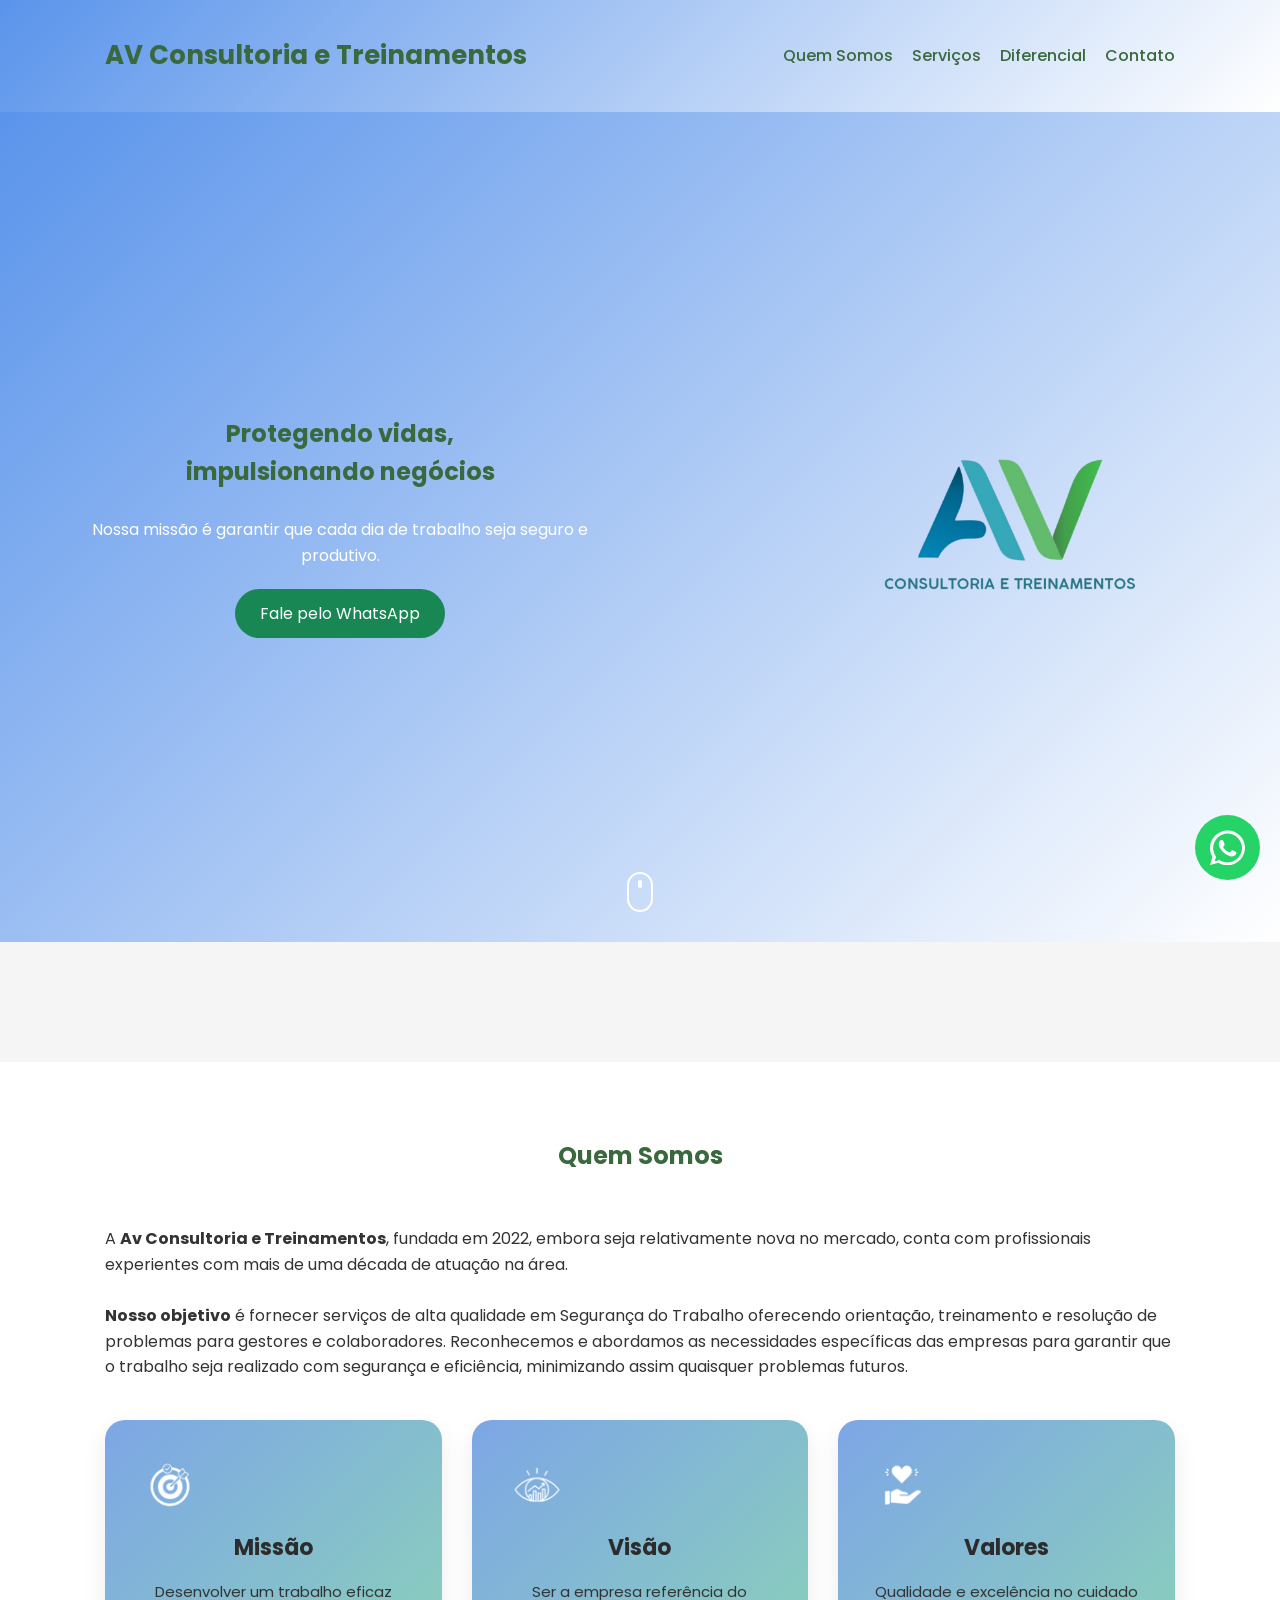
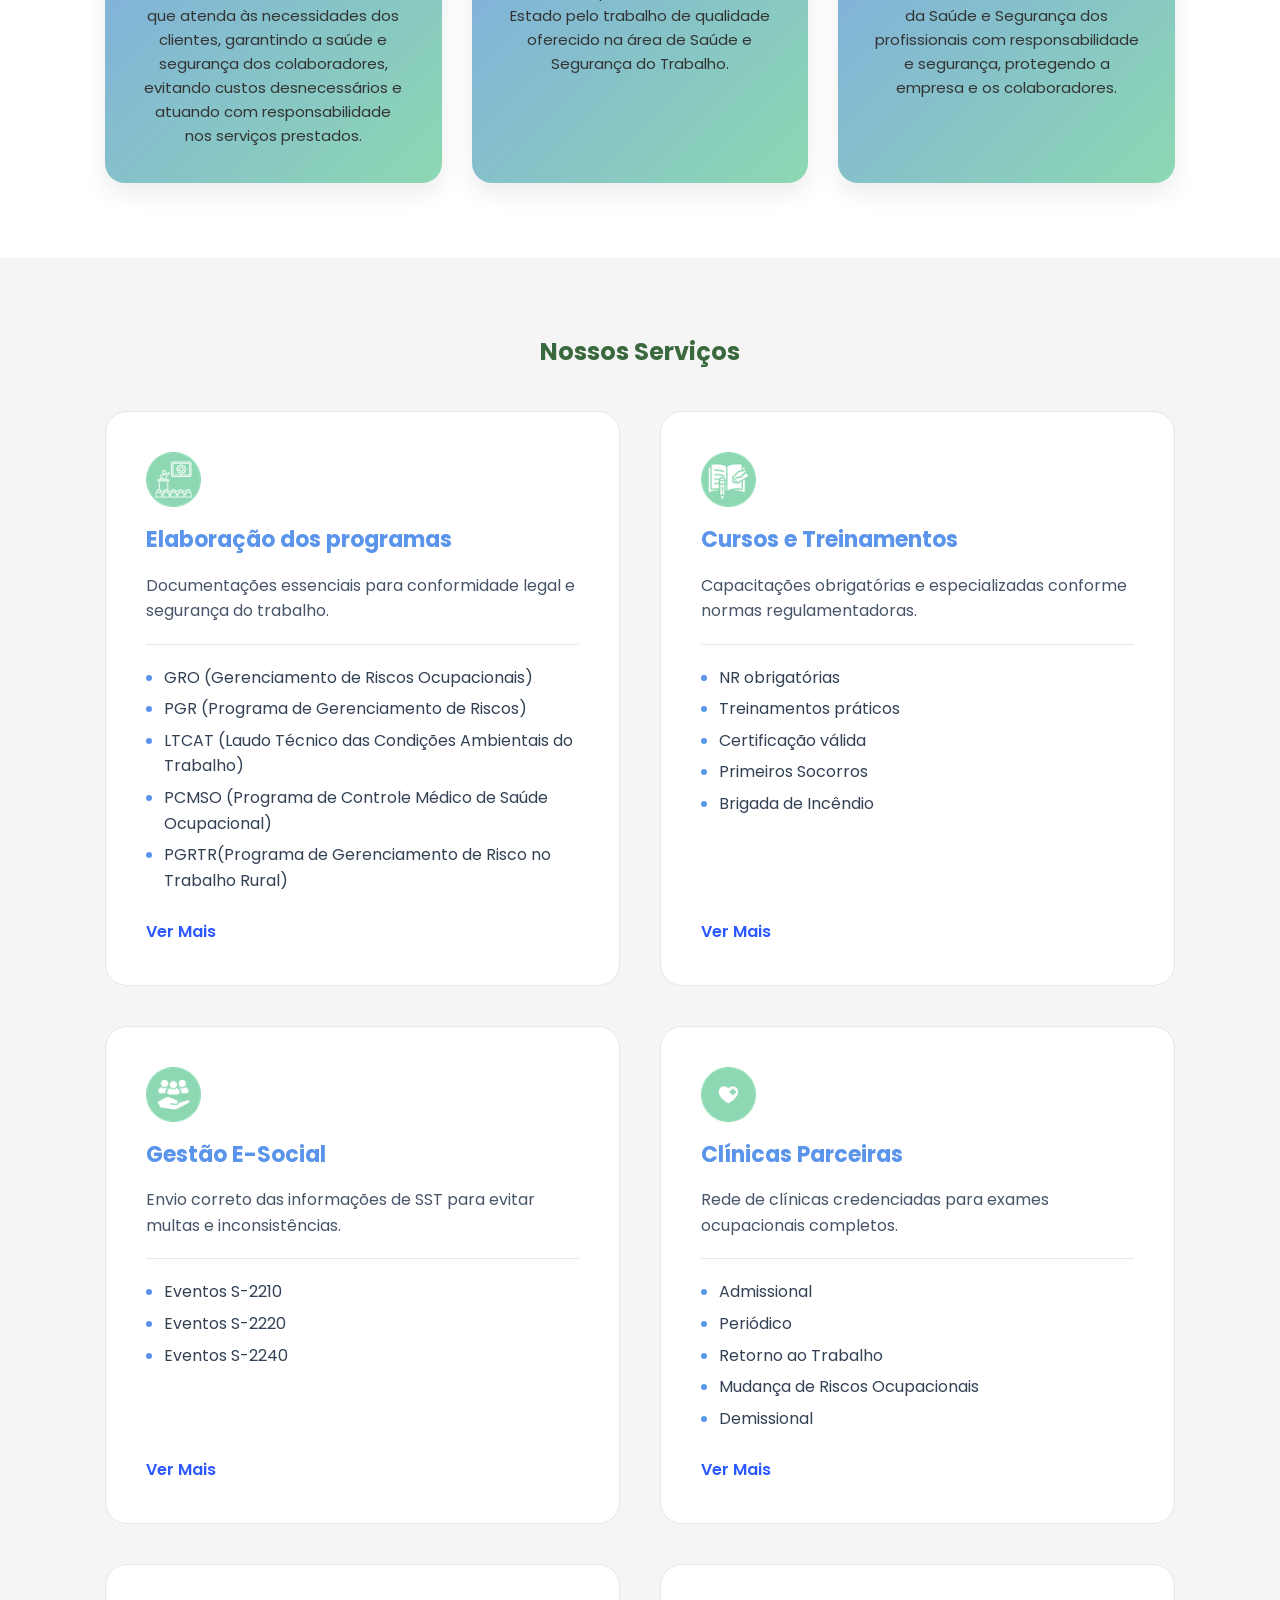
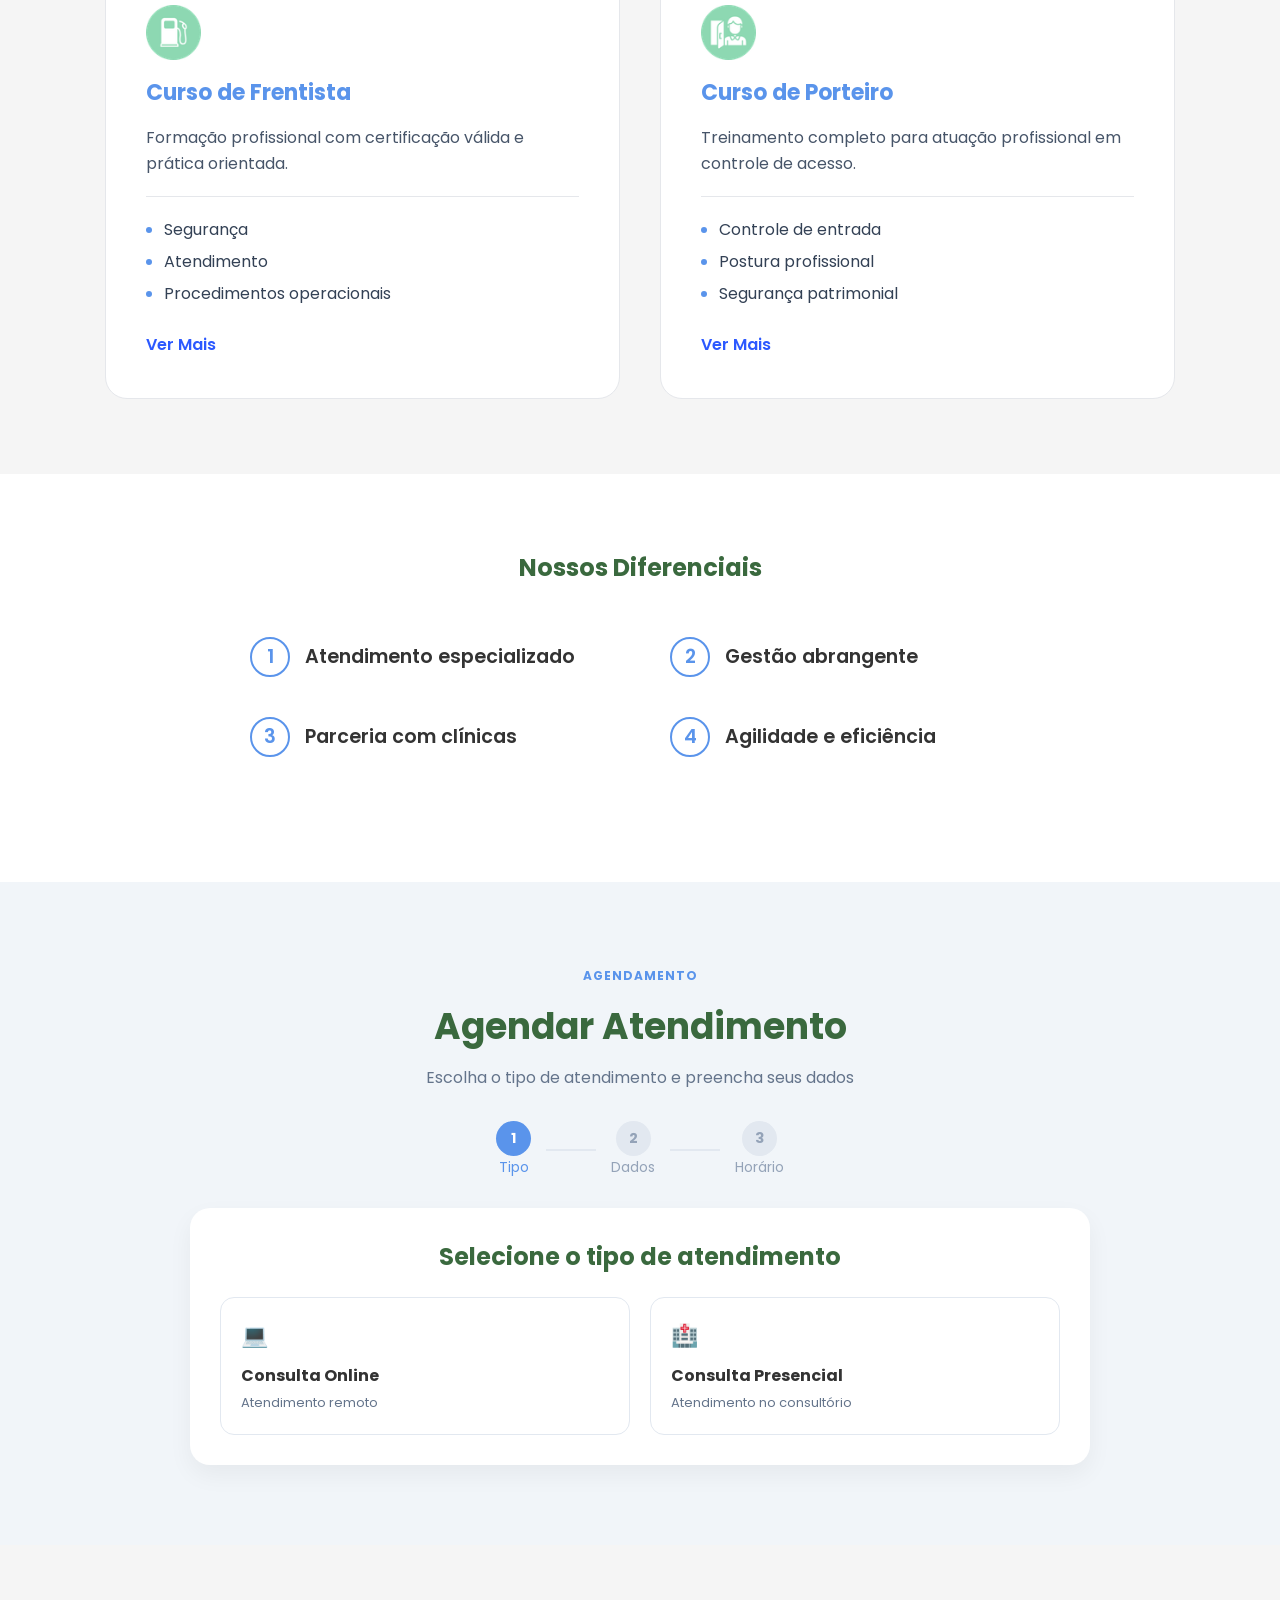
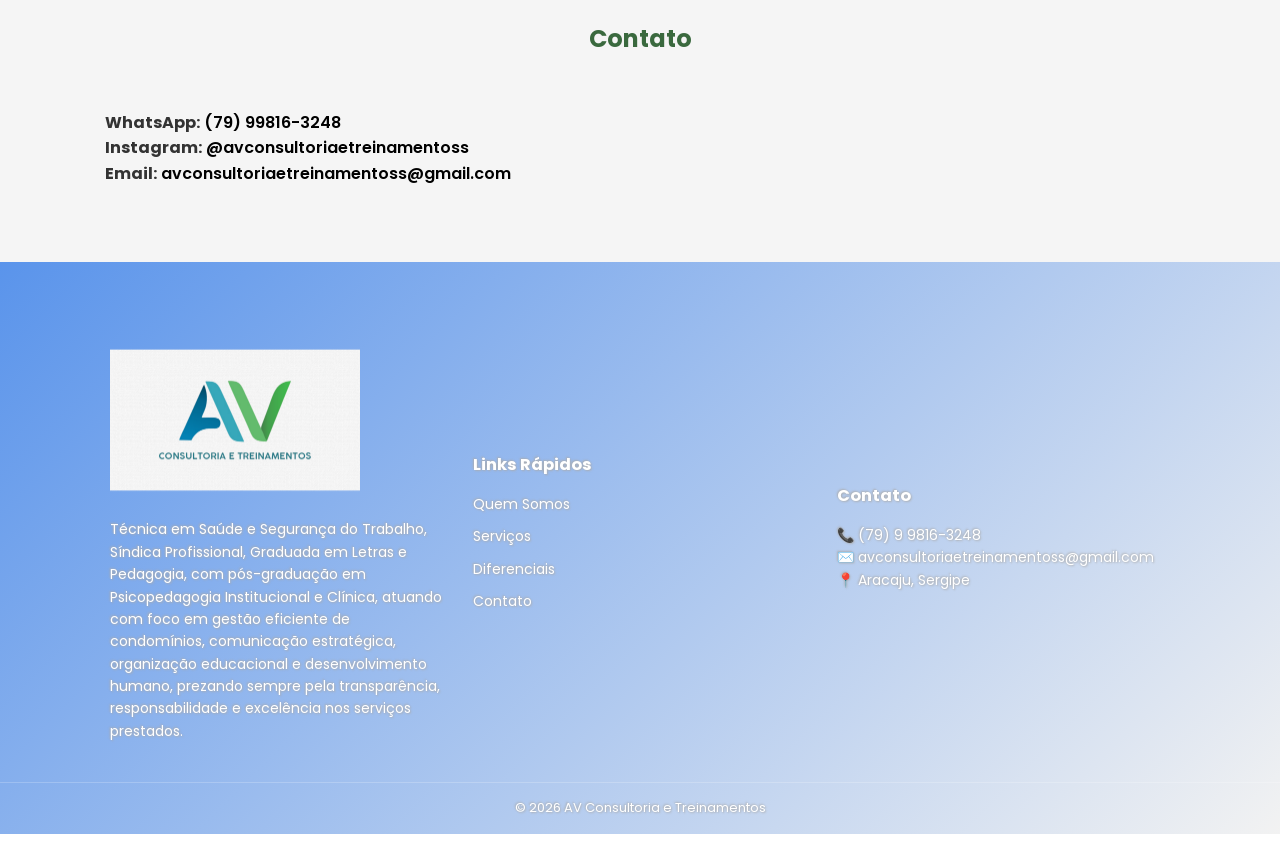
==== commit 5c568232: "Update index.html" ====
--- a/index.html
+++ b/index.html
@@ -236,6 +236,7 @@
 <li>Admissional</li>
 <li>Periódico</li>
 <li>Retorno ao Trabalho</li>
+<li>Mudança de Riscos Ocupacionais</li>
 <li>Demissional</li>
 </ul>
 
--- a/style.css
+++ b/style.css
@@ -26,12 +26,31 @@
 }
 
 /* HEADER */
+/* LOGO + TEXTO NO HEADER */
+/* LOGO NO HEADER */
+.logo {
+  display: flex;
+  align-items: center;
+}
+
+.logo img {
+  width: 70px;
+  height: auto;
+  object-fit: contain;
+}
+
+@media (max-width: 768px) {
+  .logo img {
+    width: 50px;
+  }
+}
+
 header {
-  background: linear-gradient(135deg, #5a94eb, #ffffff);
-
   position: sticky;
   top: 0;
   z-index: 1000;
+
+  background: linear-gradient(135deg, #5a94eb, #ffffff);
 }
 
 .header-content {
@@ -1255,6 +1274,7 @@
 }
 
 /* ================= FOOTER ================= */
+
 @media (max-width: 768px) {
   .footer-content {
     flex-direction: column;
@@ -1285,3 +1305,31 @@
     padding-bottom: max(10px, env(safe-area-inset-bottom));
   }
 }
+/*================== AUSTES FINAIS FOOTER ================= */
+@media (max-width: 768px) {
+  .footer-col {
+    width: 100%;
+    text-align: center;
+  }
+
+  .footer-col ul {
+    display: flex;
+    flex-direction: column;
+    align-items: center; /* CENTRALIZA DE VERDADE */
+    justify-content: center;
+    padding: 0;
+  }
+
+  .footer-col ul li {
+    width: 100%;
+    text-align: center;
+  }
+
+  .footer-col ul li a {
+    display: inline-block;
+  }
+}
+
+.footer-content {
+  align-items: center;
+}
